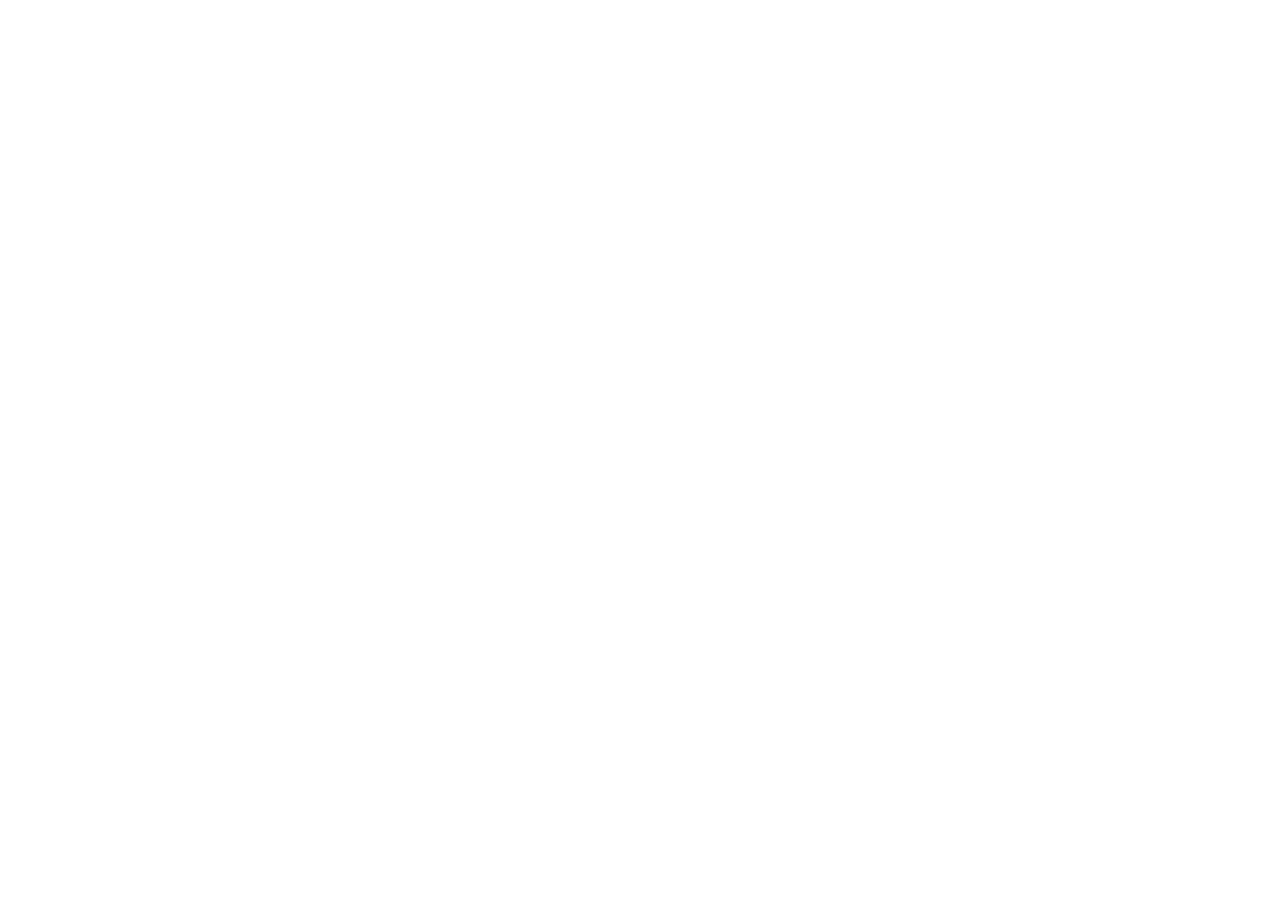
==== liff-1/index.html @ 6e0df1dc "Initial commit" ====
<!DOCTYPE HTML>
<html>
  <head>
    <title>SOZI BOTS</title>
    <meta charset="utf-8" />
    <meta name="viewport" content="width=device-width, initial-scale=1, user-scalable=no" />
    <meta property="og:description" content="http://line.me/ti/p/~arshleo">
  </head>
  <body>
      <!-- Scripts -->
      <script src="https://static.line-scdn.net/liff/edge/versions/2.9.0/sdk.js"></script>
      <script src="lib.js"></script>
  </body>
</html>
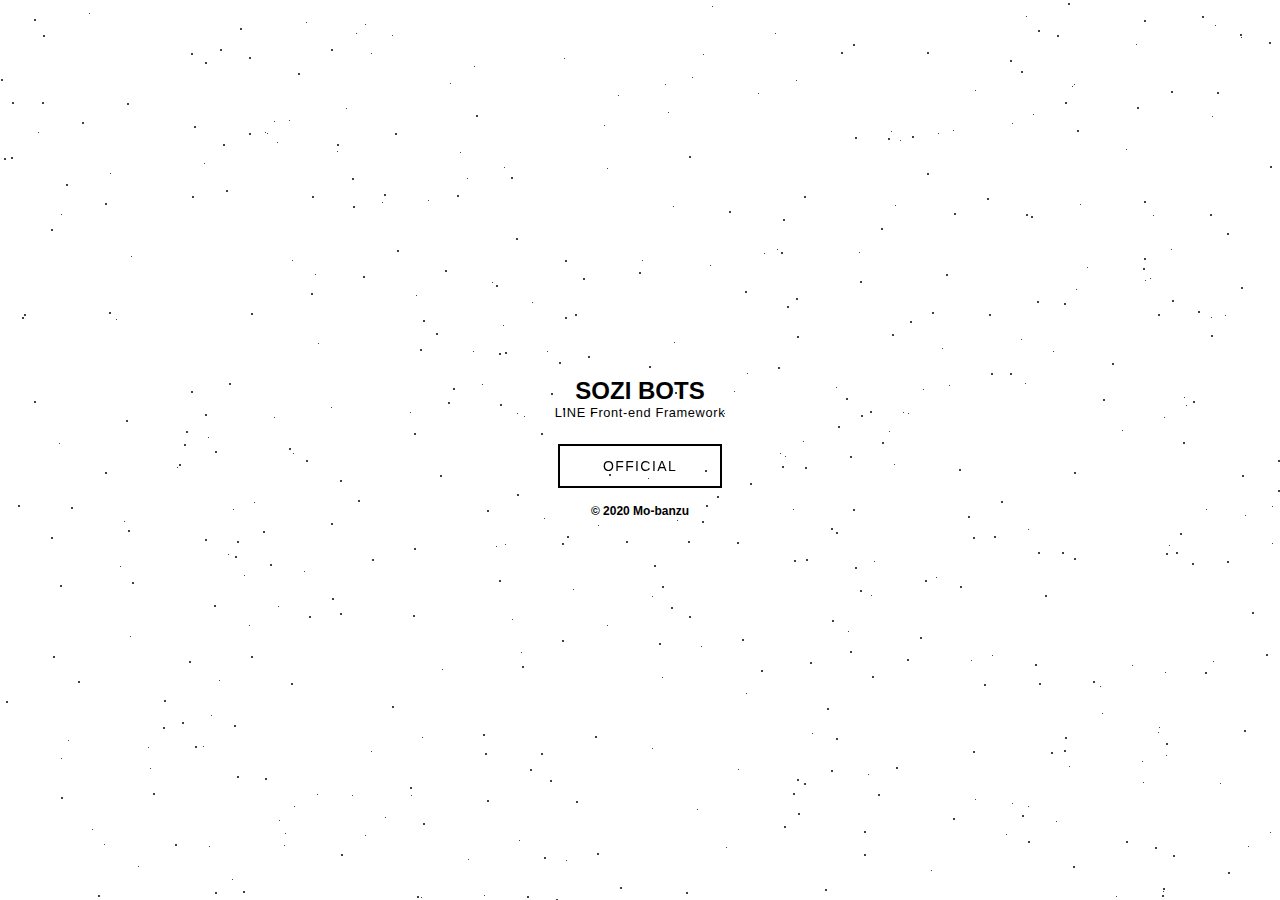
==== commit 8c897c49: "Initial commit" ====
--- a/liff-1/index.html
+++ b/liff-1/index.html
@@ -1,14 +1,39 @@
-<!DOCTYPE HTML>
-<html>
+<!DOCTYPE html>
+<html lang="en">
   <head>
+    <meta charset="UTF-8"/>
+    <meta http-equiv="X-UA-Compatible" content="IE=edge"/>
+    <meta name="viewport" content="width=device-width, initial-scale=1.0"/>
+    <meta name="keywords" content="LIFF by HELLTERHEAD x SOZI BOTS"/>
+    <meta name="description" content="This is a small web application that demonstrates the basic functionality of the LINE Front-end Framework (LIFF)."/>
     <title>SOZI BOTS</title>
-    <meta charset="utf-8" />
-    <meta name="viewport" content="width=device-width, initial-scale=1, user-scalable=no" />
-    <meta property="og:description" content="http://line.me/ti/p/~arshleo">
+    <link rel="icon" href="https://i.ibb.co/8MWxCCV/hlth-M-profile.png"/>
+    <link rel="stylesheet" href="../assets/style.css"/>
   </head>
   <body>
-      <!-- Scripts -->
-      <script src="https://static.line-scdn.net/liff/edge/versions/2.9.0/sdk.js"></script>
-      <script src="lib.js"></script>
+    <div class="animation-wrapper">
+      <div class="particle particle-1"></div>
+      <div class="particle particle-2"></div>
+      <div class="particle particle-3"></div>
+      <div class="particle particle-4"></div>
+    </div>
+    <center>
+      <div class="buttons">
+        <div class="container">
+          <h2>SOZI BOTS</h2>
+          <p>LINE Front-end Framework</p>
+          <a href="https://line.me/ti/p/~arshleo" class="button effect" data-sm-link-text="SOZI BOTS" target="_blank"><span>OFFICIAL</span></a>
+          <h1><a href="#" style="color: black; text-decoration: none; font-size: 12px; font-family: 'Noto Sans JP', sans-serif">© 2020 Mo-banzu</a></h1>
+        </div>
+      </div>
+    </center>
+    <script charset="utf-8" src="https://static.line-scdn.net/liff/edge/versions/2.14.0/sdk.js"></script>
+    <script src="../assets/liff-starter.js"></script>
+    <script>
+      window.onload = function() {
+          myLiffId = "1657707255-WVxqmM35";
+          initializeLiff(myLiffId);
+      };
+    </script>
   </body>
 </html>
--- a/assets/style.css
+++ b/assets/style.css
@@ -0,0 +1,199 @@
+* {
+    margin: 0;
+    padding: 0;
+  }
+  
+  html,
+  body {
+    box-sizing: border-box;
+    height: 100%;
+    width: 100%;
+  }
+  
+  body {
+    background: white;
+    font-family: 'Noto Sans JP', sans-serif;
+    font-weight: 400;
+    display: flex;
+    justify-content: center;
+    align-items: center;
+    overflow: hidden;
+  }
+  
+  .buttons {
+    display: flex;
+    flex-direction: row;
+    flex-wrap: wrap;
+    justify-content: center;
+    text-align: center;
+    width: 100%;
+    height: 100%;
+    margin: 0 auto;
+  }
+  
+  .container {
+    align-items: center;
+    display: flex;
+    flex-direction: column;
+    justify-content: center;
+    text-align: center;
+    background-color: white;
+    padding: 40px 0px;
+    width: 240px;
+  }
+  
+  p {
+    text-align: left;
+    color: black;
+    letter-spacing: 0.05em;
+    font-size: 0.8em;
+    margin: 0 0 2em;
+  }
+  
+  .button {
+    letter-spacing: 0.1em;
+    cursor: pointer;
+    font-size: 14px;
+    font-weight: 400;
+    line-height: 40px;
+    max-width: 160px;
+    position: relative;
+    text-decoration: none;
+    text-transform: uppercase;
+    width: 100%;
+  }
+  
+  .button:hover {
+    text-decoration: none;
+  }
+  
+  .effect {
+    --uismLinkDisplay: var(--smLinkDisplay, inline-flex);
+    display: var(--uismLinkDisplay);
+    color: black;
+    outline: solid  2px black;
+    position: relative;
+    transition-duration: 0.4s;
+    overflow: hidden;
+  }
+  
+  .effect::before,
+  .effect span {
+    margin: 0 auto;
+      transition-timing-function: cubic-bezier(0.86, 0, 0.07, 1);
+      transition-duration: 0.4s;
+  }
+  
+  .effect:hover {
+    background-color: black;
+  }
+  
+  .effect:hover span {
+    -webkit-transform: translateY(-400%) scale(-0.1,20);
+    transform: translateY(-400%) scale(-0.1,20);
+  }
+  
+  .effect::before {
+    -webkit-transform: translateY(500%) scale(-0.1,20);
+    transform: translateY(500%) scale(-0.1,20);
+    content: attr(data-sm-link-text);
+      color: white;
+    position: absolute;
+    left: 0;
+    right: 0;
+    margin: auto;
+  }
+  
+  .effect:hover::before {
+    -webkit-transform: translateY(0) scale(1,1);
+    transform: translateY(0) scale(1,1);
+    letter-spacing: 0.05em;
+  }
+  
+  .page-bg, .animation-wrapper {
+    position: fixed;
+    top: 0;
+    left: 0;
+    width: 100%;
+    height: 100%;
+  }
+  
+  .page-bg {
+    background-blend-mode: screen;
+    background-size: cover;
+    filter: grayscale(100%);
+    z-index: -1;
+  }
+  
+  .particle, .particle:after {
+    background: transparent;
+  }
+  
+  .particle:after {
+    position: absolute;
+    content: '';
+    top: 2560px;
+  }
+  
+  .particle-1 {
+    animation: animParticle 60s linear infinite;
+    box-shadow: 0px 0px black, 1012px 1977px black, 332px 598px black, 205px 62px black, 1696px 1615px black, 249px 133px black, 271px 1365px black, 1035px 664px black, 1974px 338px black, 1910px 459px black, 2471px 145px black, 761px 670px black, 1537px 1730px black, 1093px 681px black, 1162px 1430px black, 1391px 2331px black, 51px 537px black, 1787px 909px black, 573px 2416px black, 256px 1816px black, 1517px 2451px black, 1173px 1692px black, 1306px 494px black, 1547px 1745px black, 2021px 2266px black, 2187px 1855px black, 1155px 847px black, 1514px 2541px black, 626px 1424px black, 1080px 1625px black, 2165px 659px black, 539px 1896px black, 1413px 2524px black, 1104px 1303px black, 1803px 758px black, 1379px 2368px black, 2511px 2485px black, 596px 1656px black, 1160px 2243px black, 2322px 1727px black, 831px 770px black, 1396px 424px black, 218px 1390px black, 1038px 552px black, 344px 1994px black, 2391px 349px black, 175px 844px black, 1166px 553px black, 1738px 2431px black, 991px 373px black, 2024px 1486px black, 2531px 802px black, 1631px 972px black, 1770px 1085px black, 613px 2200px black, 1036px 1502px black, 249px 57px black, 718px 1491px black, 499px 580px black, 1240px 34px black, 2402px 2444px black, 2416px 1717px black, 270px 2046px black, 353px 206px black, 1459px 1509px black, 1528px 1264px black, 1515px 180px black, 1207px 1806px black, 1592px 1997px black, 2387px 127px black, 2536px 2040px black, 2371px 2158px black, 149px 2447px black, 2186px 1134px black, 1393px 2376px black, 1991px 2498px black, 939px 1326px black, 1144px 2553px black, 755px 2236px black, 556px 1286px black, 384px 194px black, 1329px 2523px black, 1714px 527px black, 612px 1252px black, 797px 779px black, 872px 676px black, 2046px 933px black, 870px 411px black, 184px 444px black, 1418px 573px black, 333px 2160px black, 784px 1181px black, 1458px 1650px black, 912px 1117px black, 1344px 2407px black, 2209px 2168px black, 1388px 426px black, 2281px 2557px black, 2215px 322px black, 2189px 965px black, 1634px 1498px black, 243px 891px black, 75px 1072px black, 2153px 723px black, 2211px 1070px black, 925px 580px black, 43px 35px black, 2080px 2424px black, 1278px 460px black, 475px 2329px black, 2262px 2549px black, 131px 2016px black, 1083px 1368px black, 1561px 2427px black, 440px 2542px black, 863px 1469px black, 1902px 2217px black, 263px 531px black, 2344px 639px black, 2225px 1383px black, 678px 1507px black, 1065px 102px black, 866px 1060px black, 1566px 1942px black, 1280px 632px black, 183px 1706px black, 888px 138px black, 413px 615px black, 1814px 1026px black, 945px 1646px black, 828px 1526px black, 262px 1357px black, 220px 1205px black, 896px 767px black, 1202px 16px black, 742px 639px black, 1289px 2061px black, 1305px 843px black, 1586px 321px black, 1502px 1205px black, 2251px 1100px black, 1356px 927px black, 871px 1777px black, 1946px 361px black, 2095px 446px black, 601px 2299px black, 912px 136px black, 487px 510px black, 1010px 60px black, 2388px 2269px black, 1249px 1795px black, 1586px 2322px black, 2424px 1902px black, 363px 276px black, 395px 1690px black, 325px 1942px black, 591px 412px black, 205px 414px black, 1026px 214px black, 2008px 1105px black, 2027px 2259px black, 2164px 1547px black, 2235px 2283px black, 728px 1751px black, 377px 1932px black, 1551px 1910px black, 1146px 2472px black, 275px 1653px black, 1771px 2236px black, 2044px 1808px black, 516px 238px black, 2065px 2171px black, 2109px 473px black, 109px 312px black, 1064px 750px black, 289px 2210px black, 2082px 571px black, 234px 725px black, 2014px 2352px black, 2455px 1311px black, 929px 2357px black, 1952px 621px black, 1826px 2528px black, 2458px 457px black, 2509px 1697px black, 1691px 362px black, 1615px 2322px black, 504px 1083px black, 1459px 1274px black, 361px 1167px black, 1045px 595px black, 202px 1970px black, 1615px 2405px black, 2040px 1287px black, 2071px 457px black, 2025px 30px black, 913px 1638px black, 260px 2363px black, 2220px 1778px black, 1926px 1232px black, 836px 738px black, 2425px 185px black, 950px 1294px black, 741px 2545px black, 1372px 2055px black, 2136px 1774px black, 2133px 321px black, 646px 1976px black, 2418px 1003px black, 297px 2014px black, 2513px 1976px black, 452px 1247px black, 2079px 366px black, 842px 2214px black, 851px 2085px black, 2246px 1283px black, 825px 889px black, 41px 1493px black, 603px 1690px black, 2040px 650px black, 6px 701px black, 675px 392px black, 1297px 493px black, 956px 1244px black, 1425px 163px black, 1285px 993px black, 1027px 2284px black, 1275px 1398px black, 95px 1441px black, 1px 79px black, 530px 1397px black, 1633px 1396px black, 1964px 1400px black, 517px 1894px black, 1998px 729px black, 556px 899px black, 186px 431px black, 1162px 895px black, 341px 2459px black, 1477px 1537px black, 375px 1656px black, 2482px 371px black, 558px 2333px black, 1554px 1716px black, 2555px 1111px black, 1482px 628px black, 1446px 2516px black, 1051px 752px black, 1232px 2132px black, 2333px 660px black, 1210px 214px black, 1349px 796px black, 1261px 1662px black, 1828px 1633px black, 1597px 1633px black, 1525px 233px black, 806px 559px black, 1014px 1822px black, 452px 1087px black, 1717px 1373px black, 9px 1917px black, 1088px 1460px black, 2453px 1919px black, 1722px 208px black, 405px 1132px black, 2065px 893px black, 2186px 659px black, 36px 1279px black, 1708px 520px black, 1291px 2513px black, 1932px 1716px black, 2346px 450px black, 1730px 188px black, 1783px 875px black, 2369px 931px black, 828px 935px black, 561px 1974px black, 1065px 1445px black, 1696px 1158px black, 234px 2227px black, 573px 2068px black, 2309px 1666px black, 2190px 1116px black, 1290px 141px black, 1645px 996px black, 1828px 1785px black, 236px 2351px black, 1762px 750px black, 120px 2414px black, 2173px 1324px black, 2398px 644px black, 1572px 2351px black, 1184px 2446px black, 1490px 1606px black, 2101px 1392px black, 1070px 1289px black, 878px 1347px black, 121px 1276px black, 1159px 2111px black, 179px 2437px black, 892px 334px black, 1021px 71px black, 696px 2215px black, 1550px 1257px black, 78px 1637px black, 2143px 1353px black, 907px 659px black, 270px 564px black, 1775px 2176px black, 2117px 1398px black, 118px 1330px black, 513px 1269px black, 2503px 469px black, 1450px 1585px black, 768px 2016px black, 164px 700px black, 1074px 1555px black, 1591px 574px black, 2281px 1299px black, 2331px 985px black, 365px 1687px black, 1975px 1755px black, 2370px 1371px black, 1361px 1510px black, 1695px 2221px black, 2084px 1472px black, 983px 2450px black, 1830px 96px black, 1055px 2456px black, 1010px 373px black, 1857px 2203px black, 2523px 2283px black, 448px 2379px black, 959px 469px black, 2141px 2280px black, 657px 1344px black, 1660px 472px black, 2538px 2292px black, 1582px 1194px black, 2336px 1383px black, 2109px 937px black, 1775px 775px black, 84px 1502px black, 289px 448px black, 797px 336px black, 1158px 1741px black, 2158px 2406px black, 1180px 1160px black, 1149px 1896px black, 1566px 1485px black, 395px 133px black, 1455px 1636px black, 2031px 1758px black, 2284px 2025px black, 1353px 375px black, 565px 260px black, 6px 2031px black, 1612px 1598px black, 435px 905px black, 2341px 1285px black, 2524px 2138px black, 2343px 2345px black, 595px 736px black, 1917px 1513px black, 1457px 1236px black, 1507px 1424px black, 713px 2284px black, 2384px 1338px black, 1184px 1117px black, 2537px 1898px black, 1963px 1288px black, 2133px 1669px black, 341px 854px black, 2186px 369px black, 1922px 1695px black, 1158px 314px black, 2472px 642px black, 2437px 6px black, 498px 1941px black, 1100px 1413px black, 1749px 2478px black, 2421px 927px black, 1381px 1661px black, 398px 1333px black, 1625px 1768px black, 2106px 1247px black, 34px 19px black, 1065px 737px black, 977px 1808px black, 948px 1315px black, 1182px 1187px black, 1492px 1648px black, 11px 157px black, 2508px 1997px black, 1835px 711px black, 2197px 52px black, 815px 2418px black, 2223px 1712px black, 1987px 2429px black, 2405px 428px black, 483px 1936px black, 461px 2154px black, 853px 2450px black, 1479px 2558px black, 1554px 175px black, 2135px 557px black, 1324px 1885px black, 1620px 1134px black, 496px 1458px black, 832px 2264px black, 1372px 2262px black, 2317px 1319px black, 69px 1068px black, 2370px 1057px black, 1158px 1655px black, 1113px 2193px black, 2416px 2515px black, 1458px 1183px black, 52px 2451px black, 331px 49px black, 2047px 1729px black, 1986px 199px black, 551px 393px black, 1079px 1036px black, 1333px 876px black, 1926px 658px black, 1759px 1008px black, 1378px 622px black, 1538px 645px black, 1387px 1494px black, 580px 1689px black, 2442px 1757px black, 22px 1219px black, 906px 1433px black, 1974px 409px black, 865px 2183px black, 1555px 1670px black, 162px 1884px black, 602px 1254px black, 1442px 2280px black, 804px 196px black, 677px 2545px black, 382px 1090px black, 2445px 513px black, 1696px 2474px black, 2308px 2047px black, 1032px 1834px black, 1247px 1294px black, 1813px 1959px black, 163px 2272px black, 211px 1897px black, 584px 1069px black, 1662px 1955px black, 69px 1322px black, 250px 1911px black, 1880px 1378px black, 344px 1786px black, 1056px 2275px black, 1569px 1023px black, 112px 2308px black, 2096px 579px black, 106px 1810px black, 1371px 2325px black, 403px 1262px black, 2557px 1823px black, 1891px 2272px black, 78px 1047px black, 1608px 567px black, 1763px 833px black, 1648px 286px black, 1668px 1516px black, 1147px 2558px black, 609px 2474px black, 2058px 1714px black, 1031px 1607px black, 39px 1172px black, 1298px 1398px black, 1185px 2443px black, 656px 2199px black, 2505px 494px black, 1112px 363px black, 567px 536px black, 2108px 1425px black, 1553px 1964px black, 116px 1806px black, 2333px 1884px black, 2106px 925px black, 56px 1597px black, 597px 853px black, 983px 2228px black, 2055px 2534px black, 927px 52px black, 1269px 42px black, 1763px 742px black, 118px 2044px black, 2416px 237px black, 435px 2006px black, 1383px 1492px black, 2546px 1613px black, 1832px 2459px black, 1752px 2283px black, 45px 1859px black, 565px 317px black, 2162px 1526px black, 1989px 36px black, 2016px 1466px black, 950px 1217px black, 1872px 1250px black, 1930px 1135px black, 1889px 186px black, 113px 1749px black, 1312px 96px black, 1350px 2407px black, 562px 543px black, 200px 2491px black, 879px 1386px black, 1244px 730px black, 2515px 1514px black, 2345px 2380px black, 177px 1399px black, 2156px 1826px black, 1537px 1604px black, 109px 963px black, 525px 2490px black, 2538px 398px black, 1142px 1156px black, 301px 2161px black, 301px 1688px black, 1205px 672px black, 436px 2088px black, 916px 2514px black, 323px 1601px black, 1754px 1574px black, 1963px 671px black, 1347px 375px black, 191px 391px black, 2204px 1341px black, 1103px 399px black, 1764px 210px black, 520px 2455px black, 2109px 400px black, 1751px 1694px black, 717px 496px black, 1544px 491px black, 505px 352px black, 2203px 2114px black, 455px 1334px black, 1843px 2542px black, 2261px 2345px black, 1205px 1677px black, 626px 931px black, 515px 2392px black, 2281px 2033px black, 346px 2012px black, 23px 1948px black, 1764px 429px black, 2115px 1295px black, 1597px 621px black, 1572px 2339px black, 1184px 1692px black, 1621px 1501px black, 984px 684px black, 2149px 765px black, 2438px 499px black, 705px 1893px black, 1178px 2213px black, 1871px 1831px black, 790px 2132px black, 1182px 2527px black, 51px 2218px black, 312px 1227px black, 2522px 644px black, 1027px 2548px black, 1491px 1174px black, 1168px 2046px black, 1032px 1408px black, 1228px 872px black, 1472px 870px black, 2494px 2512px black, 588px 356px black, 2171px 1747px black, 212px 2522px black, 1960px 788px black, 1821px 2294px black, 1135px 1471px black, 410px 787px black, 1934px 509px black, 2371px 1180px black, 285px 1920px black, 696px 1688px black, 1825px 2361px black, 237px 541px black, 623px 1275px black, 1325px 2162px black, 1566px 1197px black, 947px 1785px black, 2532px 1150px black, 2421px 503px black, 1080px 1824px black, 860px 590px black, 1073px 866px black, 2372px 829px black, 1173px 2341px black, 2289px 84px black, 1718px 1584px black, 910px 321px black, 289px 1913px black, 316px 2266px black, 971px 2360px black, 2427px 750px black, 18px 505px black, 2110px 1528px black, 2252px 1829px black, 1741px 531px black, 1037px 301px black, 1465px 2047px black, 2531px 409px black, 311px 293px black, 1166px 743px black, 2272px 1013px black, 1957px 2524px black, 1498px 2353px black, 2187px 1561px black, 1403px 2446px black, 583px 278px black, 2091px 1150px black, 2306px 75px black, 2474px 113px black, 1709px 200px black, 24px 2116px black, 1057px 35px black, 968px 516px black, 2341px 704px black, 2060px 506px black, 163px 727px black, 189px 2086px black, 1227px 561px black, 61px 797px black, 1318px 600px black, 1964px 1827px black, 425px 1070px black, 1164px 1221px black, 445px 270px black, 313px 2303px black, 1650px 233px black, 2412px 2353px black, 1075px 2519px black, 1171px 91px black, 214px 605px black, 1390px 555px black, 1356px 691px black, 539px 2087px black, 2312px 656px black, 2334px 105px black, 2118px 141px black, 1084px 1733px black, 2451px 1874px black, 1301px 2322px black, 1904px 2027px black, 1623px 125px black, 912px 1126px black, 1956px 2326px black, 251px 313px black, 1833px 562px black, 1664px 2292px black, 499px 1024px black, 1307px 460px black, 568px 2065px black, 1498px 1129px black, 1624px 1389px black, 1774px 1272px black, 480px 2039px black, 453px 388px black, 2058px 375px black, 755px 1774px black, 53px 656px black, 1408px 1242px black, 766px 1609px black, 604px 1147px black, 1964px 1967px black, 430px 1632px black, 321px 1600px black, 1386px 1261px black, 1221px 2217px black, 2558px 1296px black, 2356px 67px black, 765px 2350px black, 1889px 1919px black, 331px 996px black, 1557px 2295px black, 1947px 805px black, 1788px 1512px black, 1660px 2339px black, 639px 272px black, 1424px 1686px black, 853px 44px black, 1609px 507px black, 1076px 1379px black, 392px 706px black, 1712px 113px black, 146px 1122px black, 2227px 1499px black, 2539px 2528px black, 2081px 1457px black, 2168px 1774px black, 407px 1930px black, 1304px 763px black, 1112px 1518px black, 1485px 590px black, 1327px 2042px black, 2432px 1168px black, 2513px 1340px black, 178px 2462px black, 1931px 1861px black, 1465px 2225px black, 2059px 1422px black, 2349px 1506px black, 652px 1717px black, 337px 144px black, 1776px 1134px black, 174px 1130px black, 2108px 804px black, 2141px 2165px black, 1266px 654px black, 354px 1136px black, 2511px 1584px black, 21px 2063px black, 978px 1584px black, 179px 464px black, 1404px 149px black, 1351px 836px black, 1866px 867px black, 620px 887px black, 633px 1861px black, 659px 643px black, 2107px 2079px black, 1957px 2200px black, 22px 317px black, 1852px 2462px black, 459px 2092px black, 1282px 695px black, 1876px 714px black, 954px 213px black, 2268px 2447px black, 1242px 475px black, 2461px 705px black, 541px 753px black, 1316px 1091px black, 2174px 676px black, 935px 2368px black, 149px 2018px black, 1986px 507px black, 7px 2194px black, 496px 285px black, 126px 420px black, 1859px 2464px black, 2323px 161px black, 425px 1014px black, 1995px 517px black, 1074px 472px black, 386px 2484px black, 1886px 595px black, 713px 1230px black, 1687px 1455px black, 1446px 213px black, 2263px 801px black, 1553px 2013px black, 1639px 903px black, 1854px 1299px black, 1991px 1875px black, 2147px 47px black, 1180px 533px black, 192px 196px black, 93px 2187px black, 256px 1791px black, 1063px 2501px black, 2002px 714px black, 1252px 612px black, 600px 1913px black, 1287px 543px black, 1411px 573px black, 159px 1927px black, 2176px 2324px black, 2441px 1978px black, 885px 1249px black, 1399px 2217px black, 1022px 815px black, 32px 1233px black, 1434px 243px black, 560px 2145px black, 841px 52px black, 463px 2005px black, 702px 521px black, 725px 1968px black, 1610px 512px black, 973px 537px black, 391px 2425px black, 1318px 760px black, 295px 1841px black, 1028px 841px black, 1479px 31px black, 1101px 1285px black, 1523px 1494px black, 2048px 1097px black, 2074px 2421px black, 1525px 513px black, 1596px 1900px black, 1183px 442px black, 255px 1312px black, 1008px 2229px black, 398px 1735px black, 2102px 789px black, 958px 1683px black, 1903px 794px black, 541px 433px black, 1948px 2480px black, 699px 1528px black, 127px 103px black, 1387px 2294px black, 908px 1972px black, 1475px 2429px black, 2383px 232px black, 2294px 1699px black, 649px 1909px black, 1433px 1736px black, 878px 794px black, 34px 401px black, 2341px 1964px black, 2558px 2199px black, 1330px 1823px black, 1099px 1253px black, 477px 2294px black, 2501px 2002px black, 1170px 1646px black, 916px 2065px black, 1544px 1109px black, 2493px 2380px black, 1087px 2516px black, 1144px 20px black, 975px 2114px black, 1318px 2256px black, 1143px 268px black, 1078px 1330px black, 2052px 1620px black, 1743px 1354px black, 792px 1089px black, 1144px 201px black, 1286px 476px black, 741px 1168px black, 1087px 2419px black, 1126px 841px black, 1220px 1355px black, 289px 2456px black, 2283px 2286px black, 2153px 1236px black, 414px 2350px black, 557px 1246px black, 340px 613px black, 2431px 320px black, 769px 1438px black, 2435px 1560px black, 2477px 94px black, 1246px 1834px black, 742px 1460px black, 2541px 1797px black, 850px 456px black, 397px 250px black, 836px 532px black, 1172px 300px black, 154px 2397px black, 2136px 1751px black, 1470px 2318px black, 2180px 1551px black, 1073px 2096px black, 686px 892px black, 1241px 287px black, 195px 746px black, 2352px 1690px black, 1749px 1434px black, 1307px 1539px black, 810px 662px black, 2488px 737px black, 1858px 820px black, 2521px 898px black, 1292px 208px black, 1426px 887px black, 794px 1233px black, 2130px 177px black, 885px 2130px black, 596px 2126px black, 1994px 184px black, 1365px 2388px black, 1510px 2430px black, 1317px 121px black, 2397px 2308px black, 2047px 1021px black, 1176px 552px black, 2488px 118px black, 981px 1199px black, 643px 2108px black, 1946px 2449px black, 575px 314px black, 2558px 2070px black, 12px 102px black, 417px 896px black, 1726px 338px black, 1793px 1858px black, 1492px 1450px black, 919px 2440px black, 441px 1738px black, 156px 1339px black, 2226px 1705px black, 321px 1505px black, 2508px 1322px black, 73px 1475px black, 2231px 2023px black, 1768px 938px black, 192px 1514px black, 342px 1946px black, 2114px 271px black, 2453px 1875px black, 1272px 1803px black, 1974px 1136px black, 475px 2497px black, 864px 831px black, 105px 203px black, 588px 1185px black, 833px 1601px black, 2165px 629px black, 2162px 572px black, 2400px 198px black, 1195px 1221px black, 1979px 786px black, 2302px 1843px black, 781px 252px black, 2339px 307px black, 357px 1550px black, 240px 28px black, 2420px 59px black, 1916px 941px black, 811px 1378px black, 654px 565px black, 52px 1207px black, 1946px 819px black, 936px 2121px black, 989px 314px black, 2232px 1133px black, 433px 1829px black, 513px 1913px black, 291px 683px black, 453px 1289px black, 2162px 1053px black, 1903px 571px black, 527px 956px black, 2359px 1515px black, 959px 940px black, 1745px 443px black, 2233px 846px black, 1701px 158px black, 2380px 259px black, 1915px 2056px black, 2070px 386px black, 485px 753px black, 1750px 495px black, 323px 1989px black, 1060px 1481px black, 1826px 1768px black, 1639px 1843px black, 2464px 1647px black, 1518px 2483px black, 440px 475px black, 1339px 2019px black, 1886px 2368px black, 188px 2192px black, 260px 1724px black, 774px 1572px black, 1056px 1658px black, 447px 1877px black, 759px 2387px black, 1963px 860px black, 945px 1412px black, 576px 801px black, 1969px 280px black, 1464px 2065px black, 1913px 2394px black, 2525px 1462px black, 382px 1124px black, 1489px 170px black, 51px 229px black, 1651px 2181px black, 1591px 9px black, 935px 2233px black, 2469px 2388px black, 132px 582px black, 2295px 168px black, 1741px 273px black, 1402px 1566px black, 511px 177px black, 1558px 2273px black, 2376px 694px black, 1973px 720px black;
+    border-radius: 50%;
+    height: 2px;
+    width: 2px;
+  }
+  
+  .particle-1:after {
+    box-shadow: 0px 0px black, 1400px 266px black, 505px 180px black, 77px 2066px black, 2454px 820px black, 2192px 331px black, 2028px 871px black, 620px 86px black, 2350px 1242px black, 1564px 2398px black, 1676px 453px black, 1572px 2320px black, 1578px 121px black, 1063px 873px black, 1656px 1042px black, 1751px 2047px black, 312px 1457px black, 2311px 22px black, 1409px 1880px black, 1185px 785px black, 537px 808px black, 2469px 833px black, 1571px 507px black, 2372px 1482px black, 1172px 2531px black, 362px 1225px black, 2421px 664px black, 1606px 1302px black, 2242px 171px black, 791px 1379px black, 1186px 1013px black, 2383px 532px black, 1100px 151px black, 1034px 1009px black, 1416px 1462px black, 1315px 1342px black, 140px 2056px black, 701px 2366px black, 173px 425px black, 813px 2140px black, 2012px 182px black, 741px 558px black, 568px 2048px black, 303px 2216px black, 812px 452px black, 1887px 17px black, 1503px 1002px black, 834px 2230px black, 378px 174px black, 538px 2447px black, 2424px 766px black, 721px 1087px black, 1424px 127px black, 671px 2435px black, 1250px 367px black, 2459px 1548px black, 2448px 2055px black, 544px 2205px black, 1206px 1766px black, 333px 1276px black, 2066px 1271px black, 1974px 828px black, 162px 1815px black, 549px 769px black, 2265px 1470px black, 2316px 2450px black, 922px 1145px black, 850px 343px black, 2527px 490px black, 1423px 227px black, 1282px 227px black, 1942px 1392px black, 2378px 1874px black, 1853px 492px black, 684px 715px black, 1079px 1111px black, 1427px 1939px black, 696px 2417px black, 1910px 269px black, 2523px 2352px black, 2482px 2441px black, 1475px 1127px black, 1719px 1869px black, 875px 2396px black, 477px 507px black, 1345px 1969px black, 1023px 635px black, 1923px 125px black, 2132px 2337px black, 7px 304px black, 631px 1867px black, 1615px 197px black, 2132px 653px black, 1166px 33px black, 230px 2152px black, 1763px 2555px black, 957px 2204px black, 278px 827px black, 852px 1474px black, 99px 311px black, 894px 1201px black, 2427px 1484px black, 1486px 720px black, 465px 1419px black, 131px 1641px black, 2111px 1761px black, 2379px 822px black, 467px 2403px black, 1120px 1488px black, 841px 1289px black, 2131px 1853px black, 1230px 1274px black, 937px 2041px black, 2158px 1914px black, 190px 2064px black, 1215px 1903px black, 173px 2063px black, 2516px 728px black, 2296px 1098px black, 635px 1987px black, 2346px 100px black, 2521px 1439px black, 2105px 2251px black, 2336px 1724px black, 2136px 534px black, 1223px 1991px black, 2092px 2392px black, 71px 1048px black, 2409px 1358px black, 732px 1233px black, 502px 264px black, 2403px 807px black, 1842px 833px black, 1216px 913px black, 2015px 42px black, 2165px 2074px black, 1948px 2289px black, 2490px 1905px black, 114px 430px black, 1937px 1888px black, 1095px 1532px black, 525px 2377px black, 1710px 944px black, 1569px 900px black, 726px 2410px black, 2199px 1250px black, 1888px 1541px black, 473px 1163px black, 2079px 1807px black, 1590px 998px black, 1218px 880px black, 531px 2087px black, 1701px 1369px black, 92px 252px black, 1446px 840px black, 2216px 1647px black, 2557px 1617px black, 248px 1152px black, 2064px 1721px black, 640px 1854px black, 1129px 1530px black, 1458px 98px black, 1756px 133px black, 722px 2316px black, 471px 674px black, 745px 145px black, 1315px 240px black, 1569px 54px black, 1871px 1381px black, 2072px 2501px black, 851px 1033px black, 1548px 239px black, 535px 996px black, 58px 1179px black, 1783px 1707px black, 1665px 537px black, 2315px 1494px black, 1801px 579px black, 1470px 309px black, 1142px 2321px black, 505px 2011px black, 1846px 1450px black, 1671px 1203px black, 1262px 1973px black, 980px 277px black, 1993px 1460px black, 2333px 1372px black, 2536px 1768px black, 2384px 2500px black, 2236px 47px black, 527px 772px black, 1917px 419px black, 1568px 627px black, 1318px 2363px black, 1199px 1985px black, 1093px 2322px black, 2519px 2070px black, 197px 2487px black, 48px 2195px black, 2493px 1364px black, 1089px 1814px black, 1260px 282px black, 948px 826px black, 840px 424px black, 769px 806px black, 1332px 2458px black, 1288px 2056px black, 135px 132px black, 930px 876px black, 1969px 2130px black, 1840px 2226px black, 1810px 1707px black, 1493px 1475px black, 2414px 757px black, 1752px 1617px black, 1414px 339px black, 2528px 466px black, 1571px 1020px black, 1457px 2389px black, 1040px 416px black, 981px 1460px black, 862px 485px black, 623px 1445px black, 1577px 712px black, 491px 2435px black, 548px 1920px black, 2481px 1660px black, 2071px 2078px black, 1520px 189px black, 1227px 1620px black, 159px 2357px black, 2174px 1728px black, 1866px 1598px black, 997px 535px black, 1391px 672px black, 602px 311px black, 1308px 1137px black, 244px 896px black, 262px 1507px black, 684px 1718px black, 1267px 2413px black, 139px 1081px black, 618px 1292px black, 367px 2385px black, 192px 2175px black, 1944px 1634px black, 1577px 836px black, 757px 1992px black, 1816px 534px black, 1078px 1210px black, 1624px 1214px black, 642px 2521px black, 1037px 1040px black, 1206px 341px black, 25px 469px black, 1600px 963px black, 1525px 1508px black, 2072px 380px black, 2370px 2162px black, 2169px 1948px black, 1321px 565px black, 696px 933px black, 1603px 212px black, 2555px 58px black, 1433px 873px black, 2247px 1479px black, 2410px 1768px black, 541px 264px black, 1225px 140px black, 729px 1962px black, 1286px 274px black, 913px 1877px black, 995px 1053px black, 1655px 483px black, 644px 1040px black, 1964px 14px black, 2110px 1912px black, 1690px 458px black, 2481px 2242px black, 323px 946px black, 55px 2417px black, 1100px 377px black, 1044px 1850px black, 1906px 1270px black, 2220px 741px black, 912px 2381px black, 557px 770px black, 308px 2309px black, 1407px 1559px black, 988px 2128px black, 2256px 1792px black, 1347px 828px black, 1532px 1747px black, 1714px 970px black, 1759px 2120px black, 567px 2432px black, 742px 1203px black, 2550px 2136px black, 2149px 2342px black, 1567px 2409px black, 239px 995px black, 2053px 470px black, 2410px 942px black, 1088px 5px black, 1466px 2466px black, 1446px 1375px black, 2195px 119px black, 1968px 1350px black, 167px 1067px black, 2174px 288px black, 1565px 1126px black, 236px 251px black, 2100px 1441px black, 1003px 988px black, 2294px 98px black, 1081px 1803px black, 2249px 1119px black, 645px 1909px black, 1966px 2543px black, 183px 399px black, 727px 1902px black, 1552px 851px black, 1702px 1999px black, 1506px 865px black, 139px 2014px black, 2497px 877px black, 1px 1868px black, 1455px 1643px black, 2457px 1451px black, 1620px 850px black, 3px 1322px black, 2011px 2165px black, 1173px 2115px black, 647px 1880px black, 1209px 731px black, 182px 1446px black, 1306px 2077px black, 2149px 1020px black, 949px 505px black, 27px 1890px black, 2429px 56px black, 2121px 326px black, 402px 443px black, 717px 1381px black, 2154px 1274px black, 143px 255px black, 1204px 184px black, 886px 680px black, 2136px 834px black, 272px 669px black, 621px 300px black, 1804px 1472px black, 27px 161px black, 1078px 2312px black, 1587px 271px black, 2490px 1278px black, 1579px 1506px black, 2444px 2086px black, 564px 2132px black, 356px 613px black, 468px 2409px black, 348px 373px black, 1972px 974px black, 1155px 1369px black, 1221px 1958px black, 1206px 2042px black, 1619px 1941px black, 1002px 951px black, 265px 2043px black, 80px 1767px black, 2394px 323px black, 2230px 104px black, 1549px 632px black, 315px 1108px black, 1104px 722px black, 1919px 250px black, 2421px 1727px black, 444px 690px black, 149px 1742px black, 1479px 846px black, 1753px 104px black, 2494px 1094px black, 163px 551px black, 1344px 1932px black, 925px 658px black, 1548px 414px black, 212px 521px black, 1440px 1908px black, 1382px 1145px black, 644px 1112px black, 691px 2559px black, 1778px 401px black, 2226px 1729px black, 1232px 1932px black, 430px 578px black, 2109px 2232px black, 2518px 2497px black, 1969px 1054px black, 2084px 1605px black, 222px 1715px black, 1354px 2054px black, 1417px 622px black, 1119px 925px black, 1568px 1479px black, 1105px 1677px black, 1380px 1236px black, 2266px 1363px black, 303px 317px black, 1375px 820px black, 2390px 310px black, 290px 1502px black, 708px 1241px black, 155px 980px black, 2259px 517px black, 1362px 365px black, 2224px 971px black, 846px 792px black, 1280px 1021px black, 1309px 814px black, 1261px 531px black, 1934px 365px black, 749px 1726px black, 1823px 2226px black, 2439px 717px black, 1037px 305px black, 192px 2467px black, 1197px 1695px black, 1676px 1088px black, 240px 1140px black, 1529px 2455px black, 2408px 1407px black, 749px 2208px black, 875px 1062px black, 1883px 2278px black, 2012px 1672px black, 1712px 510px black, 1088px 494px black, 900px 1533px black, 178px 2102px black, 1814px 2489px black, 1714px 1000px black, 903px 2123px black, 909px 496px black, 275px 888px black, 1994px 2209px black, 227px 973px black, 1177px 1553px black, 777px 2402px black, 2293px 969px black, 757px 1163px black, 1593px 1214px black, 1105px 1555px black, 1393px 2470px black, 1128px 1644px black, 2083px 1098px black, 2341px 1727px black, 2391px 735px black, 114px 1168px black, 2560px 717px black, 619px 448px black, 1074px 2227px black, 1458px 1598px black, 248px 929px black, 2249px 1957px black, 924px 587px black, 1051px 1813px black, 199px 743px black, 1755px 1712px black, 2511px 572px black, 871px 2332px black, 1150px 939px black, 369px 805px black, 1470px 336px black, 2351px 406px black, 459px 495px black, 1096px 502px black, 2232px 27px black, 589px 221px black, 1628px 760px black, 17px 1731px black, 1111px 2489px black, 404px 2161px black, 605px 1219px black, 512px 1611px black, 287px 2347px black, 1784px 835px black, 886px 667px black, 1122px 1016px black, 1003px 2333px black, 147px 520px black, 1032px 667px black, 689px 1700px black, 1200px 2557px black, 2526px 133px black, 1963px 674px black, 501px 1177px black, 2443px 1748px black, 601px 1338px black, 1171px 1089px black, 206px 1695px black, 1548px 1418px black, 2149px 1694px black, 40px 1326px black, 689px 283px black, 1859px 879px black, 2347px 266px black, 1278px 397px black, 1774px 528px black, 1425px 2120px black, 2184px 588px black, 316px 2368px black, 1424px 2401px black, 1339px 1941px black, 340px 686px black, 1061px 1477px black, 2535px 745px black, 2406px 2290px black, 867px 220px black, 903px 868px black, 2371px 854px black, 350px 1244px black, 864px 658px black, 1831px 890px black, 1611px 899px black, 1219px 1493px black, 1409px 854px black, 1404px 1578px black, 696px 1364px black, 283px 464px black, 357px 1434px black, 126px 1329px black, 1150px 1436px black, 918px 162px black, 1050px 402px black, 2179px 2543px black, 1847px 483px black, 655px 1543px black, 1892px 776px black, 983px 1637px black, 1771px 2106px black, 43px 1498px black, 1013px 1435px black, 976px 818px black, 2372px 815px black, 840px 2133px black, 145px 214px black, 1652px 131px black, 1802px 302px black, 365px 388px black, 149px 2326px black, 1205px 2364px black, 297px 905px black, 1319px 442px black, 70px 1696px black, 1388px 2398px black, 2087px 2253px black, 667px 2102px black, 1825px 2411px black, 1506px 750px black, 1719px 1537px black, 345px 426px black, 579px 217px black, 1516px 1790px black, 2472px 2376px black, 2236px 1518px black, 2330px 990px black, 1930px 1717px black, 1950px 1027px black, 913px 777px black, 2093px 2346px black, 1809px 2124px black, 2165px 2001px black, 2506px 1338px black, 793px 2122px black, 253px 2533px black, 296px 236px black, 1608px 2273px black, 1765px 2343px black, 313px 784px black, 2505px 696px black, 1270px 505px black, 2185px 2465px black, 452px 1648px black, 1280px 631px black, 1250px 1314px black, 517px 574px black, 1267px 1782px black, 1931px 1572px black, 2261px 273px black, 1256px 2080px black, 2499px 2005px black, 1536px 1957px black, 2455px 1423px black, 1464px 693px black, 1157px 1425px black, 225px 680px black, 308px 441px black, 620px 184px black, 172px 1561px black, 1507px 1731px black, 39px 853px black, 1327px 1332px black, 634px 351px black, 1904px 2232px black, 51px 1190px black, 1650px 1192px black, 1148px 1720px black, 448px 1923px black, 160px 1670px black, 1764px 847px black, 1138px 351px black, 1717px 995px black, 1779px 2349px black, 1548px 111px black, 2083px 2362px black, 2541px 2501px black, 461px 1582px black, 2200px 1991px black, 2040px 1384px black, 1341px 2431px black, 300px 992px black, 673px 516px black, 1391px 1588px black, 2485px 1892px black, 1232px 1578px black, 919px 248px black, 2185px 1610px black, 2498px 401px black, 1601px 2128px black, 472px 985px black, 217px 1556px black, 1977px 1827px black, 1255px 1910px black, 1820px 314px black, 1361px 1425px black, 1662px 1019px black, 337px 2329px black, 689px 1181px black, 594px 239px black, 1593px 2510px black, 2100px 1116px black, 676px 2007px black, 638px 1586px black, 1605px 2538px black, 2118px 1796px black, 2129px 2203px black, 1978px 9px black, 1975px 16px black, 1191px 1027px black, 2450px 308px black, 1150px 2506px black, 2465px 1902px black, 317px 2131px black, 222px 131px black, 1260px 362px black, 1292px 2260px black, 255px 2230px black, 470px 2559px black, 2184px 2315px black, 2208px 445px black, 2477px 1127px black, 275px 1875px black, 11px 2164px black, 848px 1562px black, 2555px 2262px black, 1373px 1197px black, 2371px 743px black, 977px 1996px black, 574px 2065px black, 334px 2421px black, 536px 1794px black, 1281px 1479px black, 2272px 2015px black, 2219px 1842px black, 637px 2222px black, 693px 1376px black, 1331px 759px black, 84px 1774px black, 1016px 668px black, 1602px 1244px black, 2468px 226px black, 2315px 1036px black, 197px 1206px black, 2333px 2451px black, 616px 2068px black, 572px 223px black, 2555px 2187px black, 2305px 406px black, 64px 691px black, 1777px 2382px black, 426px 1158px black, 1268px 884px black, 134px 211px black, 720px 2193px black, 1174px 2089px black, 959px 1013px black, 1105px 2379px black, 2032px 391px black, 159px 2154px black, 502px 2489px black, 1751px 1037px black, 1025px 1717px black, 1153px 1204px black, 952px 826px black, 2239px 1961px black, 1549px 863px black, 452px 273px black, 2214px 420px black, 1509px 708px black, 1094px 1862px black, 1381px 479px black, 2346px 1866px black, 2447px 2505px black, 1925px 2363px black, 1538px 989px black, 1031px 471px black, 506px 1787px black, 1784px 2292px black, 1382px 1197px black, 1232px 96px black, 1043px 421px black, 1086px 250px black, 1732px 677px black, 563px 1833px black, 2381px 133px black, 1547px 2200px black, 726px 1242px black, 62px 1054px black, 1204px 767px black, 1863px 2150px black, 1387px 1779px black, 681px 191px black, 2559px 46px black, 8px 441px black, 366px 563px black, 106px 554px black, 88px 2460px black, 70px 431px black, 1187px 514px black, 2528px 2187px black, 57px 2300px black, 294px 2381px black, 1798px 833px black, 720px 2132px black, 967px 2142px black, 1614px 785px black, 2209px 1404px black, 2154px 1695px black, 2538px 206px black, 1912px 2554px black, 1926px 575px black, 1718px 1820px black, 202px 1088px black, 1768px 1611px black, 541px 1337px black, 632px 673px black, 280px 813px black, 2146px 2536px black, 1091px 1638px black, 1368px 2221px black, 1116px 2246px black, 1719px 2300px black, 1572px 2456px black, 228px 1797px black, 2462px 1020px black, 651px 2439px black, 368px 1148px black, 1142px 1934px black, 1357px 486px black, 2046px 1732px black, 725px 220px black, 1951px 145px black, 1524px 2361px black, 1108px 891px black, 1483px 1635px black, 37px 325px black, 2190px 1011px black, 1067px 372px black, 1009px 2459px black, 1256px 1648px black, 1942px 756px black, 1252px 720px black, 938px 430px black, 481px 1128px black, 2555px 357px black, 2086px 2035px black, 565px 512px black, 1624px 1459px black, 2118px 1665px black, 1303px 1404px black, 1558px 2005px black, 2425px 1701px black, 1621px 505px black, 141px 1863px black, 791px 1365px black, 1404px 2436px black, 1849px 2238px black, 679px 1359px black, 1646px 426px black, 1826px 804px black, 2250px 2203px black, 1981px 358px black, 451px 1438px black, 1512px 1348px black, 961px 2220px black, 1879px 610px black, 1298px 817px black, 56px 2185px black, 2437px 469px black, 1348px 452px black, 1887px 881px black, 739px 1222px black, 2247px 373px black, 1614px 1229px black, 369px 36px black, 71px 4px black, 805px 1246px black, 1503px 394px black, 783px 325px black, 729px 1841px black, 1701px 1307px black, 300px 238px black, 2444px 2386px black, 2258px 2446px black, 1564px 1201px black, 1750px 903px black, 371px 714px black, 669px 323px black, 1362px 725px black, 2379px 220px black, 1878px 1237px black, 2410px 944px black, 1269px 2521px black, 880px 747px black, 2404px 2154px black, 1084px 501px black, 669px 2148px black, 337px 659px black, 1633px 62px black, 1706px 2361px black, 1401px 943px black, 94px 1501px black, 883px 406px black, 2230px 1753px black, 1909px 1810px black, 355px 4px black, 1317px 460px black, 1861px 2302px black, 2536px 2263px black, 1483px 33px black, 1977px 1988px black, 2376px 43px black, 1218px 2px black, 1249px 1877px black, 2159px 353px black, 1789px 785px black, 399px 1354px black, 72px 1210px black, 560px 503px black, 380px 1138px black, 2287px 608px black, 778px 412px black, 846px 1494px black, 2278px 2421px black, 365px 719px black, 779px 327px black, 2385px 361px black, 722px 108px black, 1071px 296px black, 518px 1687px black, 687px 2467px black, 1330px 2548px black, 2248px 2304px black, 490px 2524px black, 720px 1951px black, 517px 268px black, 377px 1619px black, 1103px 1776px black, 2097px 1326px black, 735px 112px black, 1899px 1534px black, 288px 683px black, 2325px 2314px black, 441px 1532px black, 1815px 1854px black, 890px 2495px black, 2251px 331px black, 1px 664px black, 1548px 725px black, 1347px 1603px black, 2475px 816px black, 1863px 435px black, 2167px 1822px black, 959px 2543px black, 2047px 1065px black, 2393px 538px black, 234px 882px black, 1727px 1629px black, 1328px 2518px black, 678px 725px black, 988px 1309px black;
+    border-radius: 50%;
+    height: 2px;
+    width: 2px;
+  }
+  
+  .particle-2 {
+    animation: animParticle 120s linear infinite;
+    box-shadow: 0px 0px black, 1569px 1172px black, 172px 1338px black, 1509px 1496px black, 2473px 1311px black, 436px 331px black, 544px 855px black, 1099px 2183px black, 1163px 886px black, 1059px 2045px black, 544px 1649px black, 1278px 488px black, 1549px 420px black, 857px 1639px black, 1145px 1292px black, 340px 478px black, 752px 953px black, 1129px 1551px black, 97px 2169px black, 1320px 1025px black, 1527px 1698px black, 1340px 845px black, 1504px 1851px black, 1183px 2186px black, 315px 970px black, 548px 2307px black, 2153px 650px black, 1192px 561px black, 1595px 453px black, 2321px 763px black, 182px 720px black, 1918px 255px black, 509px 2515px black, 1064px 301px black, 105px 470px black, 2240px 816px black, 2311px 442px black, 2044px 227px black, 1543px 1952px black, 91px 2204px black, 1711px 1933px black, 2159px 1484px black, 219px 1834px black, 2353px 936px black, 483px 732px black, 2213px 869px black, 1975px 1622px black, 1117px 2096px black, 1970px 1956px black, 1140px 1922px black, 1807px 1114px black, 867px 2376px black, 2507px 1721px black, 1799px 1150px black, 2546px 2031px black, 1295px 2216px black, 1897px 677px black, 444px 1294px black, 562px 638px black, 1806px 318px black, 152px 1343px black, 2158px 315px black, 1732px 8px black, 1694px 1762px black, 187px 1020px black, 2120px 2154px black, 2274px 228px black, 2482px 2171px black, 191px 51px black, 1738px 1626px black, 2375px 1417px black, 685px 927px black, 226px 188px black, 919px 1298px black, 2367px 532px black, 1688px 16px black, 1019px 1079px black, 2064px 835px black, 144px 1003px black, 1988px 1735px black, 2141px 743px black, 1952px 1808px black, 1859px 432px black, 850px 649px black, 2145px 2504px black, 20px 1444px black, 2558px 1832px black, 1283px 1180px black, 83px 1702px black, 1539px 2210px black, 108px 1602px black, 1298px 344px black, 111px 2534px black, 1869px 2272px black, 2530px 1206px black, 880px 2418px black, 705px 468px black, 362px 1833px black, 2252px 110px black, 650px 2042px black, 1348px 1339px black, 2519px 1272px black, 1359px 682px black, 1848px 4px black, 558px 1909px black, 205px 2106px black, 1397px 219px black, 1379px 1940px black, 71px 505px black, 2244px 873px black, 1379px 1885px black, 237px 774px black, 1865px 362px black, 1348px 2411px black, 331px 521px black, 825px 1071px black, 2449px 1146px black, 1100px 1228px black, 236px 2089px black, 2156px 964px black, 1603px 1029px black, 66px 182px black, 1329px 1071px black, 724px 960px black, 1429px 2405px black, 1866px 660px black, 2335px 2398px black, 1711px 2259px black, 2229px 2027px black, 2150px 752px black, 1532px 1453px black, 2242px 1059px black, 805px 465px black, 1625px 9px black, 1444px 1401px black, 2114px 2360px black, 1111px 2325px black, 384px 1439px black, 813px 1265px black, 1137px 1596px black, 2258px 2247px black, 1712px 1181px black, 2195px 1381px black, 2503px 1812px black, 1665px 2023px black, 2411px 798px black, 1642px 340px black, 1996px 938px black, 1722px 834px black, 2324px 695px black, 269px 2136px black, 1591px 2163px black, 222px 2516px black, 827px 706px black, 2277px 76px black, 257px 1761px black, 2202px 1288px black, 729px 209px black, 748px 1452px black, 639px 1379px black, 2188px 969px black, 223px 142px black, 856px 2059px black, 882px 1401px black, 926px 1869px black, 2518px 1688px black, 954px 2180px black, 303px 1422px black, 2280px 1970px black, 2438px 2333px black, 476px 113px black, 48px 1831px black, 860px 279px black, 2061px 2451px black, 2140px 659px black, 306px 458px black, 298px 71px black, 1633px 1020px black, 772px 1783px black, 2113px 2058px black, 2414px 1025px black, 1974px 306px black, 1322px 1772px black, 1414px 448px black, 2479px 442px black, 517px 492px black, 1214px 959px black, 2346px 471px black, 2485px 1363px black, 624px 1601px black, 836px 2217px black, 896px 2450px black, 560px 1023px black, 614px 916px black, 500px 402px black, 1632px 2368px black, 2546px 1594px black, 1672px 421px black, 1056px 1966px black, 1270px 164px black, 50px 912px black, 1739px 1358px black, 249px 1934px black, 1501px 2178px black, 2280px 397px black, 793px 791px black, 2011px 1466px black, 1383px 1060px black, 1401px 1639px black, 2550px 1126px black, 1919px 1845px black, 1776px 1660px black, 98px 893px black, 1869px 1982px black, 136px 2396px black, 1739px 515px black, 1593px 2185px black, 1080px 1393px black, 2542px 802px black, 1546px 1020px black, 1540px 127px black, 2236px 1159px black, 1183px 2437px black, 1572px 533px black, 2284px 428px black, 420px 347px black, 1550px 1899px black, 100px 2295px black, 790px 2448px black, 1651px 663px black, 200px 2405px black, 876px 1327px black, 1132px 2455px black, 2360px 989px black, 806px 2260px black, 864px 852px black, 355px 2335px black, 366px 2357px black, 1419px 1517px black, 320px 2194px black, 662px 1431px black, 846px 396px black, 372px 557px black, 1872px 985px black, 1436px 851px black, 2499px 1160px black, 2383px 105px black, 2008px 576px black, 46px 2432px black, 1093px 970px black, 1416px 21px black, 799px 1121px black, 2027px 1981px black, 2463px 1287px black, 1376px 1727px black, 68px 2130px black, 1422px 1280px black, 2135px 803px black, 1539px 1118px black, 987px 196px black, 423px 821px black, 2087px 1267px black, 409px 1277px black, 973px 749px black, 612px 1155px black, 352px 176px black, 1521px 1956px black, 499px 351px black, 1165px 2118px black, 706px 503px black, 1559px 1569px black, 837px 2319px black, 1025px 2391px black, 925px 2505px black, 946px 272px black, 2456px 1282px black, 1972px 1479px black, 209px 1343px black, 2255px 1311px black, 28px 1614px black, 2129px 1925px black, 1714px 2507px black, 2502px 1877px black, 2470px 1620px black, 932px 310px black, 527px 894px black, 293px 1677px black, 788px 2116px black, 829px 1900px black, 783px 217px black, 2444px 1286px black, 787px 2482px black, 718px 1770px black, 414px 431px black, 1537px 442px black, 251px 654px black, 1258px 1573px black, 787px 304px black, 1087px 1662px black, 2380px 1386px black, 30px 1575px black, 54px 2284px black, 1783px 480px black, 751px 2497px black, 1609px 270px black, 2542px 369px black, 1225px 1936px black, 1919px 276px black, 1411px 475px black, 1884px 858px black, 87px 1732px black, 2430px 1410px black, 2239px 1409px black, 296px 1067px black, 2391px 309px black, 145px 1646px black, 798px 811px black, 1762px 504px black, 128px 528px black, 737px 540px black, 1954px 903px black, 1039px 681px black, 2232px 1885px black, 882px 440px black, 1499px 445px black, 280px 1478px black, 1939px 279px black, 312px 194px black, 89px 2420px black, 1929px 1211px black, 1096px 911px black, 487px 798px black, 154px 1491px black, 978px 1950px black, 1038px 28px black, 1006px 2435px black, 2014px 701px black, 793px 1570px black, 2041px 360px black, 2507px 2516px black, 1473px 2263px black, 1361px 2553px black, 2314px 486px black, 2341px 194px black, 609px 472px black, 1482px 1905px black, 659px 1683px black, 457px 1727px black, 1038px 2198px black, 1660px 506px black, 2047px 2131px black, 205px 537px black, 1638px 9px black, 1812px 337px black, 1162px 1224px black, 1634px 98px black, 491px 1400px black, 2469px 445px black, 745px 289px black, 1045px 1210px black, 1732px 737px black, 2525px 1294px black, 1077px 128px black, 1591px 2435px black, 2559px 9px black, 2170px 771px black, 1849px 926px black, 1672px 1080px black, 1053px 996px black, 162px 1019px black, 1965px 441px black, 2395px 1178px black, 162px 1501px black, 431px 1872px black, 1612px 2330px black, 1221px 1042px black, 1536px 630px black, 1253px 1037px black, 1336px 1519px black, 2046px 401px black, 1920px 514px black, 1144px 256px black, 2054px 2262px black, 497px 983px black, 2198px 1800px black, 1154px 2207px black, 343px 1467px black, 511px 1478px black, 1896px 2096px black, 2160px 1270px black, 2416px 292px black, 1620px 689px black, 1069px 903px black, 1375px 35px black, 83px 1230px black, 184px 1282px black, 2262px 300px black, 1820px 2406px black, 1431px 670px black, 379px 2041px black, 1068px 1px black, 2081px 1082px black, 1005px 1220px black, 760px 1265px black, 2364px 1590px black, 2174px 2548px black, 2075px 172px black, 265px 776px black, 1397px 595px black, 672px 1142px black, 660px 2347px black, 1826px 1791px black, 2078px 1414px black, 804px 781px black, 627px 1447px black, 1544px 62px black, 360px 2252px black, 838px 1233px black, 1337px 2422px black, 2254px 2049px black, 349px 2446px black, 630px 1809px black, 905px 1183px black, 1662px 588px black, 2405px 1677px black, 956px 1293px black, 796px 296px black, 2053px 458px black, 1329px 734px black, 605px 1769px black, 1957px 569px black, 144px 2318px black, 679px 1393px black, 1032px 1961px black, 654px 1543px black, 1757px 2366px black, 2357px 1188px black, 1461px 556px black, 1918px 1791px black, 527px 1939px black, 1890px 1027px black, 1712px 783px black, 2421px 1083px black, 662px 584px black, 1746px 960px black, 651px 1022px black, 57px 1397px black, 1608px 748px black, 2265px 1638px black, 2438px 595px black, 1694px 342px black, 1103px 1436px black, 2205px 1546px black, 861px 413px black, 1871px 196px black, 965px 901px black, 2467px 491px black, 2089px 977px black, 1375px 1177px black, 2521px 2173px black, 1140px 1193px black, 1546px 1945px black, 563px 1252px black, 2093px 1769px black, 2434px 228px black, 1693px 669px black, 1316px 362px black, 927px 171px black, 683px 2096px black, 1198px 309px black, 1211px 333px black, 2168px 107px black, 121px 1587px black, 935px 1407px black, 2132px 1114px black, 215px 890px black, 2283px 1894px black, 1392px 1733px black, 2391px 2029px black, 488px 1788px black, 1389px 1590px black, 2535px 1697px black, 1749px 2164px black, 4px 156px black, 2229px 93px black, 2076px 541px black, 409px 1182px black, 2016px 130px black, 1662px 1254px black, 1667px 979px black, 1285px 384px black, 1151px 1205px black, 689px 154px black, 1194px 2274px black, 2377px 2226px black, 2028px 186px black, 1061px 1474px black, 140px 2264px black, 1001px 499px black, 855px 565px black, 1074px 556px black, 915px 2218px black, 1902px 376px black, 974px 1706px black, 2505px 279px black, 2547px 1186px black, 550px 778px black, 37px 1796px black, 2386px 2556px black, 727px 1334px black, 1408px 120px black, 2349px 2282px black, 914px 1598px black, 289px 2212px black, 60px 583px black, 2295px 315px black, 563px 406px black, 145px 1117px black, 309px 614px black, 1577px 2337px black, 1699px 1851px black, 1636px 723px black, 1696px 49px black, 39px 1796px black, 1781px 1807px black, 2166px 2479px black, 229px 381px black, 649px 364px black, 2274px 1573px black, 2051px 1809px black, 1651px 1491px black, 1656px 1254px black, 204px 1439px black, 1539px 1511px black, 2038px 704px black, 707px 1349px black, 2281px 1782px black, 2559px 1675px black, 1934px 975px black, 522px 664px black, 1977px 850px black, 994px 534px black, 881px 226px black, 559px 360px black, 1623px 458px black, 675px 1296px black, 2116px 70px black, 2030px 1784px black, 692px 2236px black, 2518px 747px black, 855px 135px black, 457px 193px black, 2193px 1885px black, 784px 824px black, 1640px 1319px black, 213px 1676px black, 1167px 1707px black, 920px 635px black, 2428px 678px black, 213px 2023px black, 2297px 112px black, 1745px 1558px black, 857px 1078px black, 1597px 513px black, 1721px 2540px black, 2286px 1327px black, 1059px 1630px black, 1962px 867px black, 956px 2057px black, 838px 424px black, 358px 498px black, 2061px 185px black, 2227px 2482px black, 688px 2452px black, 867px 2001px black, 2041px 1993px black, 738px 2368px black, 513px 1395px black, 782px 464px black, 1034px 1664px black, 1842px 903px black, 160px 2107px black, 78px 679px black, 1227px 231px black, 1099px 1172px black, 1569px 634px black, 2450px 157px black, 423px 318px black, 215px 449px black, 2457px 2494px black, 1974px 2542px black, 2306px 446px black, 2377px 1062px black, 853px 507px black, 1031px 214px black, 773px 1554px black, 2307px 2548px black, 4px 978px black, 1782px 1282px black, 386px 1534px black, 1917px 1183px black, 210px 1113px black, 806px 2476px black, 649px 952px black, 645px 987px black, 302px 1022px black, 1966px 1118px black, 651px 1080px black, 1743px 1192px black, 2502px 629px black, 750px 1892px black, 847px 1274px black, 324px 1208px black, 1634px 1650px black, 748px 1551px black, 1847px 2405px black, 1137px 105px black, 803px 1705px black, 1418px 1628px black, 1000px 1389px black, 213px 1849px black, 2428px 1045px black, 2042px 90px black, 1384px 596px black, 2323px 80px black, 1384px 1720px black, 1419px 316px black, 2442px 74px black, 182px 2144px black, 866px 2046px black, 1817px 1559px black, 831px 526px black, 2098px 2253px black, 1712px 121px black, 30px 1441px black, 1446px 2324px black, 1736px 1px black, 1255px 1376px black, 883px 1280px black, 1287px 1812px black, 1824px 1885px black, 2328px 1310px black, 1319px 1058px black, 2286px 1309px black, 1409px 42px black, 644px 2192px black, 960px 584px black, 796px 1443px black, 1696px 2431px black, 1396px 74px black, 1601px 1903px black, 1177px 1720px black, 1399px 576px black, 1540px 475px black, 2424px 178px black, 530px 1978px black, 1592px 1648px black, 1846px 510px black, 1750px 1186px black, 190px 2364px black, 1410px 208px black, 1575px 829px black, 1685px 2235px black, 2378px 663px black, 1173px 853px black, 1665px 2405px black, 1551px 1556px black, 93px 1928px black, 1781px 351px black, 729px 1351px black, 237px 1228px black, 1182px 2442px black, 1193px 399px black, 1912px 561px black, 1824px 808px black, 890px 2539px black, 1080px 1577px black, 2265px 834px black, 1311px 1358px black, 302px 1545px black, 1339px 866px black, 1592px 1039px black, 810px 2155px black, 832px 618px black, 153px 1684px black, 2088px 1808px black, 950px 1694px black, 1656px 503px black, 671px 605px black, 1397px 2219px black, 1528px 738px black, 1519px 2491px black, 2098px 962px black, 1518px 2501px black, 2548px 2555px black, 1478px 63px black, 1258px 1488px black, 595px 2066px black, 1563px 1269px black, 194px 124px black, 626px 539px black, 2019px 523px black, 1618px 1996px black, 82px 120px black, 2486px 814px black, 42px 100px black, 628px 1481px black, 331px 1735px black, 672px 1996px black, 132px 2331px black, 1314px 2482px black, 2370px 2184px black, 763px 2225px black, 2493px 2265px black, 1348px 1416px black, 1984px 516px black, 793px 1313px black, 1742px 499px black, 1493px 1854px black, 2298px 1477px black, 641px 1567px black, 2435px 50px black, 1060px 1429px black, 166px 1133px black, 153px 1768px black, 1023px 2400px black, 1877px 1020px black, 2550px 733px black, 220px 47px black, 2154px 2457px black, 794px 558px black, 530px 767px black, 925px 1283px black, 694px 2553px black, 904px 1584px black, 2067px 480px black, 1443px 1450px black, 1420px 1952px black, 2214px 657px black, 2022px 1673px black, 72px 1244px black, 1062px 550px black, 778px 365px black, 1402px 1556px black, 953px 816px black, 1326px 1269px black, 1927px 1582px black, 688px 539px black, 125px 2170px black, 2237px 1646px black, 2390px 1893px black, 2259px 1440px black, 652px 1856px black, 2023px 2153px black, 1216px 2204px black, 1358px 265px black, 1757px 1720px black, 2050px 1542px black, 140px 1218px black, 24px 312px black, 235px 554px black, 414px 546px black, 1234px 2087px black, 455px 2550px black, 391px 1576px black, 731px 1804px black, 1332px 1045px black, 2068px 2457px black, 189px 659px black, 603px 1973px black, 750px 481px black, 645px 2471px black, 407px 1213px black, 689px 614px black, 448px 400px black, 1217px 90px black, 519px 1561px black, 454px 2068px black, 694px 1104px black, 148px 2245px black, 2509px 610px black, 1539px 1734px black, 1386px 2322px black, 1166px 2062px black, 159px 1484px black, 1237px 2214px black, 274px 1106px black, 153px 791px black, 1510px 2207px black, 1740px 173px black, 2043px 2281px black, 1551px 154px black, 1854px 653px black, 2282px 2523px black, 141px 1386px black, 80px 1422px black, 709px 2513px black, 2545px 513px black, 773px 1462px black, 2291px 2073px black, 1929px 445px black;
+    border-radius: 50%;
+    height: 2px;
+    width: 2px;
+  }
+  
+  .particle-2:after {
+    box-shadow: 0px 0px black, 1480px 2560px black, 1013px 1482px black, 850px 1781px black, 1569px 334px black, 2343px 168px black, 561px 1382px black, 26px 2085px black, 995px 1974px black, 1271px 1346px black, 1147px 1843px black, 744px 1437px black, 1697px 662px black, 155px 340px black, 148px 995px black, 2043px 692px black, 1447px 2160px black, 1792px 2180px black, 297px 108px black, 1036px 662px black, 1336px 1320px black, 1492px 1569px black, 1391px 582px black, 693px 386px black, 1357px 1398px black, 1343px 1275px black, 1951px 1835px black, 1118px 430px black, 131px 173px black, 842px 2412px black, 1791px 728px black, 2450px 2525px black, 807px 2241px black, 2203px 392px black, 2225px 64px black, 1221px 465px black, 874px 350px black, 1722px 51px black, 1134px 2142px black, 2373px 2340px black, 1670px 1811px black, 1146px 511px black, 1799px 649px black, 596px 2424px black, 2106px 1891px black, 2469px 2221px black, 1095px 1573px black, 2408px 1777px black, 1574px 1733px black, 558px 1769px black, 1657px 1619px black, 13px 2052px black, 1500px 439px black, 2160px 652px black, 1672px 2279px black, 1612px 751px black, 1039px 1287px black, 689px 678px black, 1546px 835px black, 1442px 784px black, 447px 1450px black, 1427px 1633px black, 2094px 1594px black, 742px 1539px black, 1097px 228px black, 774px 1310px black, 402px 732px black, 1160px 786px black, 1038px 1176px black, 1876px 1511px black, 2522px 1055px black, 2514px 2549px black, 1603px 1779px black, 2560px 2361px black, 1030px 2186px black, 241px 281px black, 772px 589px black, 2550px 1198px black, 1641px 722px black, 545px 2250px black, 1425px 2244px black, 968px 2181px black, 2408px 643px black, 375px 524px black, 932px 129px black, 714px 1787px black, 1729px 1074px black, 165px 2548px black, 727px 411px black, 1227px 342px black, 1219px 1452px black, 2414px 1246px black, 2556px 2322px black, 2513px 2130px black, 1552px 1798px black, 1720px 2556px black, 1991px 2217px black, 2236px 31px black, 5px 2071px black, 1024px 1478px black, 522px 2520px black, 2319px 2406px black, 324px 554px black, 1686px 671px black, 434px 1245px black, 620px 776px black, 502px 1403px black, 1055px 918px black, 2005px 1217px black, 1903px 46px black, 472px 1180px black, 1412px 273px black, 1715px 1123px black, 226px 2431px black, 121px 804px black, 1303px 725px black, 302px 823px black, 371px 430px black, 1601px 2449px black, 2294px 256px black, 1939px 1594px black, 2196px 908px black, 1711px 627px black, 2438px 2221px black, 2474px 1915px black, 1050px 978px black, 704px 1336px black, 72px 1257px black, 1328px 314px black, 2324px 1266px black, 2177px 1700px black, 876px 2146px black, 350px 944px black, 1561px 1579px black, 1007px 1512px black, 834px 1527px black, 1270px 2169px black, 1698px 2411px black, 1761px 1981px black, 759px 272px black, 1175px 1326px black, 1079px 1256px black, 2442px 1643px black, 1340px 97px black, 650px 1610px black, 1144px 1716px black, 1224px 181px black, 1671px 1826px black, 1515px 2009px black, 400px 729px black, 2215px 397px black, 2540px 604px black, 1125px 2239px black, 226px 119px black, 1477px 523px black, 2075px 287px black, 1222px 1073px black, 2547px 997px black, 1053px 2050px black, 57px 1261px black, 863px 1015px black, 820px 2221px black, 1279px 89px black, 1606px 1769px black, 360px 2490px black, 1944px 2470px black, 847px 1835px black, 537px 1140px black, 2062px 2261px black, 412px 1579px black, 2535px 1806px black, 401px 55px black, 2367px 1013px black, 2536px 144px black, 74px 645px black, 108px 1886px black, 1669px 323px black, 2388px 215px black, 1788px 2426px black, 2470px 1052px black, 2456px 1086px black, 1307px 1906px black, 469px 69px black, 2189px 934px black, 1483px 152px black, 487px 871px black, 669px 1012px black, 1897px 2199px black, 997px 873px black, 1706px 1328px black, 1842px 1913px black, 1618px 1721px black, 357px 2340px black, 152px 1271px black, 1979px 2024px black, 735px 1526px black, 475px 1635px black, 402px 751px black, 2256px 1294px black, 1596px 906px black, 1902px 1219px black, 1932px 1687px black, 1674px 14px black, 1362px 362px black, 696px 1284px black, 1681px 274px black, 1307px 1225px black, 843px 2065px black, 2070px 136px black, 846px 329px black, 673px 706px black, 436px 2109px black, 1030px 1177px black, 1179px 2528px black, 1484px 1038px black, 2313px 179px black, 1490px 1083px black, 901px 253px black, 2376px 134px black, 1959px 941px black, 1804px 776px black, 886px 1539px black, 1434px 640px black, 2316px 409px black, 2184px 2225px black, 728px 339px black, 2250px 624px black, 1876px 2165px black, 1058px 2009px black, 163px 1278px black, 447px 115px black, 2078px 2044px black, 2129px 1123px black, 1721px 1649px black, 383px 2102px black, 1986px 2213px black, 1243px 1762px black, 1304px 1825px black, 2330px 427px black, 1728px 1921px black, 1034px 331px black, 1263px 1006px black, 97px 1928px black, 1839px 1765px black, 373px 2402px black, 1408px 1601px black, 2456px 1437px black, 2268px 1319px black, 1292px 714px black, 167px 1225px black, 2522px 1360px black, 1612px 248px black, 1662px 1955px black, 2017px 1049px black, 776px 696px black, 1874px 1746px black, 651px 766px black, 1135px 162px black, 1139px 1725px black, 2011px 1714px black, 1532px 2123px black, 1912px 1086px black, 827px 1593px black, 2553px 1612px black, 1298px 389px black, 2078px 975px black, 1761px 2024px black, 2449px 200px black, 67px 2310px black, 1289px 131px black, 1847px 1057px black, 1099px 2017px black, 503px 1051px black, 314px 15px black, 1623px 1849px black, 2120px 1617px black, 285px 1563px black, 233px 1842px black, 1389px 1960px black, 818px 2294px black, 2248px 123px black, 2160px 451px black, 2226px 2455px black, 2474px 1517px black, 2464px 88px black, 454px 786px black, 421px 2019px black, 970px 2091px black, 107px 1200px black, 458px 1715px black, 1740px 335px black, 1816px 272px black, 561px 1371px black, 1780px 494px black, 2219px 914px black, 1725px 1796px black, 2256px 2436px black, 2554px 1773px black, 635px 598px black, 328px 2008px black, 2113px 2329px black, 90px 2329px black, 671px 84px black, 938px 2065px black, 2500px 870px black, 2127px 988px black, 1060px 143px black, 88px 569px black, 1039px 116px black, 216px 1326px black, 1625px 2367px black, 1419px 994px black, 768px 231px black, 2536px 1206px black, 2053px 2173px black, 579px 414px black, 2166px 2342px black, 654px 997px black, 443px 717px black, 717px 1431px black, 1480px 1805px black, 84px 431px black, 710px 2221px black, 822px 102px black, 1749px 1044px black, 1136px 713px black, 2064px 1571px black, 1456px 1181px black, 1247px 1972px black, 869px 620px black, 1713px 2184px black, 1176px 466px black, 473px 21px black, 1431px 1443px black, 1544px 1755px black, 1500px 712px black, 253px 2012px black, 1589px 2191px black, 2178px 2352px black, 1814px 529px black, 890px 514px black, 1288px 803px black, 779px 1094px black, 499px 30px black, 862px 713px black, 303px 1269px black, 823px 2175px black, 1680px 368px black, 1425px 2520px black, 2110px 2454px black, 792px 1061px black, 2399px 1474px black, 1313px 1156px black, 2368px 2277px black, 1817px 292px black, 1484px 1883px black, 1214px 1003px black, 2455px 2093px black, 148px 1961px black, 1839px 2307px black, 1891px 55px black, 1932px 1425px black, 1136px 217px black, 1079px 80px black, 1247px 1727px black, 2244px 1544px black, 848px 946px black, 1086px 1654px black, 119px 1172px black, 313px 1185px black, 2283px 1950px black, 1471px 2025px black, 371px 1629px black, 880px 1114px black, 1389px 699px black, 1337px 1943px black, 2220px 2427px black, 1741px 35px black, 1600px 942px black, 898px 2319px black, 2062px 2116px black, 2427px 1969px black, 486px 2503px black, 2393px 1641px black, 528px 1730px black, 2235px 16px black, 2478px 139px black, 1940px 2521px black, 1947px 750px black, 931px 1321px black, 557px 2523px black, 1285px 976px black, 2498px 169px black, 834px 1363px black, 1063px 1703px black, 2346px 481px black, 436px 2542px black, 777px 441px black, 2079px 754px black, 1460px 1966px black, 1319px 109px black, 2392px 891px black, 1996px 1341px black, 2208px 1549px black, 2462px 939px black, 839px 1185px black, 41px 260px black, 2220px 808px black, 708px 1591px black, 2359px 292px black, 2396px 1091px black, 738px 572px black, 2078px 1266px black, 1734px 440px black, 1251px 1901px black, 470px 373px black, 2251px 678px black, 304px 695px black, 1721px 1861px black, 1877px 835px black, 1836px 568px black, 1125px 437px black, 1442px 2223px black, 1229px 1879px black, 2064px 812px black, 1938px 949px black, 287px 2114px black, 1195px 696px black, 1024px 292px black, 1560px 1270px black, 1256px 765px black, 58px 1033px black, 741px 372px black, 561px 2256px black, 1343px 1551px black, 2135px 1392px black, 650px 723px black, 465px 951px black, 1587px 437px black, 1836px 2368px black, 164px 934px black, 295px 2008px black, 1940px 231px black, 2249px 2353px black, 793px 1720px black, 1153px 2260px black, 451px 1487px black, 110px 1522px black, 1996px 1171px black, 325px 2193px black, 890px 1983px black, 1926px 651px black, 2454px 2361px black, 493px 126px black, 73px 2529px black, 495px 1487px black, 380px 2263px black, 2087px 1059px black, 1107px 1062px black, 1395px 2226px black, 147px 2275px black, 2552px 593px black, 438px 922px black, 1780px 2503px black, 576px 1596px black, 1628px 940px black, 53px 1867px black, 2022px 2178px black, 2395px 1789px black, 588px 735px black, 1516px 2046px black, 2489px 670px black, 1764px 624px black, 1408px 553px black, 206px 233px black, 22px 2240px black, 1686px 652px black, 2421px 548px black, 673px 2116px black, 1493px 724px black, 1458px 1811px black, 822px 1512px black, 398px 2174px black, 1852px 2127px black, 1399px 752px black, 993px 1097px black, 894px 1633px black, 777px 2520px black, 1015px 37px black, 1048px 1133px black, 790px 1921px black, 1065px 656px black, 1626px 2315px black, 1228px 1408px black, 1883px 1705px black, 1186px 2320px black, 851px 94px black, 2077px 1375px black, 1195px 1197px black, 605px 2456px black, 990px 188px black;
+    border-radius: 50%;
+    height: 3px;
+    width: 3px;
+  }
+  
+  .particle-3:after {
+    box-shadow: 0px 0px black, 209px 1267px black, 90px 736px black, 38px 633px black, 2125px 1402px black, 1667px 40px black, 287px 1544px black, 2452px 114px black, 1571px 37px black, 2266px 795px black, 2074px 1178px black, 49px 31px black, 2180px 590px black, 1138px 941px black, 159px 1646px black, 650px 2465px black, 545px 1786px black, 35px 1274px black, 1914px 820px black, 1820px 1130px black, 1038px 1025px black, 2183px 77px black, 2274px 760px black, 1359px 1938px black, 573px 1567px black, 1482px 1063px black, 92px 2376px black, 170px 1143px black, 768px 1191px black, 1894px 950px black, 186px 598px black, 483px 1320px black, 1256px 50px black, 972px 1051px black, 66px 91px black, 1374px 2495px black, 1361px 497px black, 986px 1528px black, 124px 1739px black, 1534px 761px black, 256px 123px black, 1494px 2192px black, 1128px 2275px black, 472px 1107px black, 615px 1890px black, 74px 1195px black, 53px 2324px black, 2275px 541px black, 2500px 866px black, 1308px 374px black, 2244px 1162px black, 669px 731px black, 2027px 1656px black, 2496px 627px black, 1215px 1999px black, 1736px 2380px black, 542px 1590px black, 323px 143px black, 1757px 2233px black, 1661px 2245px black, 787px 1169px black, 5px 1203px black, 720px 1124px black, 744px 1903px black, 1743px 529px black, 574px 1646px black, 1102px 324px black, 1222px 123px black, 1067px 1563px black, 428px 2515px black, 2539px 1754px black, 2063px 957px black, 1754px 2111px black, 1416px 1146px black, 429px 308px black, 2352px 385px black, 801px 1920px black, 586px 940px black, 492px 2048px black, 990px 8px black, 950px 1768px black, 489px 173px black, 2173px 2297px black, 2459px 907px black, 991px 392px black, 2524px 2339px black, 1358px 1105px black, 851px 1634px black, 435px 1897px black, 459px 454px black, 386px 993px black, 2px 2402px black, 563px 1759px black, 1960px 1363px black, 1757px 180px black, 320px 301px black, 808px 678px black, 865px 639px black, 1859px 1798px black, 1875px 1158px black, 831px 2403px black, 896px 262px black, 1184px 446px black, 2116px 2094px black, 1579px 2402px black, 1674px 81px black, 200px 2454px black, 2328px 1776px black, 2132px 1107px black, 756px 2178px black, 1313px 483px black, 428px 455px black, 1465px 2353px black, 1761px 1670px black, 1364px 1465px black, 1772px 647px black, 1345px 220px black, 277px 1922px black, 1834px 2378px black, 778px 2284px black, 2144px 2557px black, 698px 1495px black, 2472px 1324px black, 1577px 1078px black, 2067px 2024px black, 596px 719px black, 118px 751px black, 2073px 346px black, 2550px 88px black, 2413px 2316px black, 2197px 2386px black, 842px 460px black, 1425px 2352px black, 1422px 93px black, 114px 1899px black, 2032px 1456px black, 1964px 2193px black, 1909px 2155px black, 2512px 360px black, 2177px 401px black, 2542px 751px black, 2315px 1209px black, 1456px 41px black, 326px 666px black, 263px 988px black, 1277px 1353px black, 534px 1501px black, 1850px 10px black, 459px 536px black, 423px 1542px black, 1817px 14px black, 706px 84px black, 2220px 1950px black, 381px 906px black, 1518px 2397px black, 1718px 1324px black, 1545px 1856px black, 927px 2526px black, 2156px 719px black, 2255px 2100px black, 316px 1684px black, 714px 387px black, 2559px 1025px black, 422px 375px black, 1665px 2048px black, 2495px 1937px black, 1489px 2530px black, 2407px 1660px black, 873px 672px black, 1497px 701px black, 1904px 1214px black, 334px 612px black, 130px 2330px black, 1758px 1797px black, 2418px 399px black, 118px 69px black, 1626px 1981px black, 1714px 727px black, 1392px 589px black, 1857px 2538px black, 626px 778px black, 1399px 2306px black, 1627px 948px black, 390px 555px black, 1829px 1918px black, 1970px 670px black, 986px 503px black, 2470px 1901px black, 2024px 263px black, 71px 33px black, 1788px 452px black, 195px 1420px black, 1518px 16px black, 516px 1238px black, 1886px 777px black, 2243px 789px black, 164px 416px black, 2027px 2321px black, 2111px 974px black, 2271px 566px black, 2229px 766px black, 1580px 114px black, 1161px 2056px black, 1355px 1915px black, 523px 2278px black, 857px 1469px black, 1773px 170px black, 2397px 1468px black, 175px 3px black, 644px 1308px black, 2443px 1416px black, 2523px 583px black, 2496px 1627px black, 2300px 800px black, 1211px 1775px black, 2037px 115px black, 1115px 2201px black, 1081px 2475px black, 1395px 1514px black, 1162px 655px black, 638px 850px black, 2447px 567px black, 1509px 2545px black, 2135px 1485px black, 1307px 2324px black, 360px 605px black, 548px 948px black, 2193px 2135px black, 1964px 47px black, 49px 1089px black, 155px 1829px black, 40px 1166px black, 2159px 2490px black, 138px 1507px black, 1870px 1936px black, 1734px 46px black, 1577px 588px black, 1858px 1341px black, 1187px 1091px black, 1617px 336px black, 255px 1456px black, 1473px 76px black, 2355px 1728px black, 1999px 1182px black, 338px 817px black, 1607px 245px black, 1194px 973px black, 962px 1082px black, 177px 1047px black, 827px 1257px black, 698px 1530px black, 91px 1680px black, 1415px 705px black, 1493px 942px black, 1327px 64px black, 2319px 1350px black, 1823px 819px black, 2366px 2127px black, 499px 348px black, 2077px 935px black, 2142px 2313px black, 1295px 1833px black, 301px 395px black, 373px 1715px black, 1135px 1328px black, 195px 123px black, 2310px 612px black, 1357px 607px black, 658px 1057px black, 482px 2347px black, 1688px 1664px black, 2558px 1671px black, 791px 801px black, 2090px 1659px black, 1490px 781px black, 1359px 1245px black, 225px 93px black, 2182px 938px black, 653px 159px black, 2321px 1546px black, 1714px 1462px black, 2368px 926px black, 2533px 951px black, 1933px 193px black, 893px 1110px black, 1739px 1998px black, 2319px 1685px black, 640px 2278px black, 1862px 1779px black, 968px 1796px black, 1672px 1223px black, 888px 2556px black, 885px 1520px black, 511px 2157px black, 2233px 2037px black, 327px 2042px black, 1970px 943px black, 976px 2524px black, 881px 2401px black, 1881px 2437px black, 1712px 1490px black, 970px 2428px black, 968px 2404px black, 2330px 918px black, 2298px 975px black, 183px 2289px black, 2336px 1781px black, 1401px 2504px black, 2265px 2039px black, 313px 926px black, 902px 1512px black, 38px 499px black, 944px 2058px black, 350px 707px black, 1537px 2350px black, 1732px 1006px black, 2377px 1537px black, 344px 1276px black, 2028px 927px black, 2289px 165px black, 441px 761px black, 2134px 1834px black, 1743px 483px black, 871px 2387px black, 1469px 306px black, 1157px 2225px black, 2182px 1758px black, 624px 1388px black, 1424px 1765px black, 1646px 3px black, 1091px 346px black, 189px 294px black, 1523px 1510px black, 1256px 141px black, 2265px 43px black, 2247px 1406px black, 2097px 501px black, 2504px 671px black, 2485px 2136px black, 609px 138px black, 1607px 2467px black, 1439px 1618px black, 2497px 758px black, 1450px 62px black, 1870px 61px black, 49px 2266px black, 782px 655px black, 2515px 1259px black, 1578px 1118px black, 1834px 2306px black, 1580px 199px black, 462px 1709px black, 1050px 1566px black, 1792px 2266px black, 2425px 2433px black, 1968px 2543px black, 969px 7px black, 1179px 1548px black, 354px 2105px black, 1467px 1862px black, 611px 2515px black, 1869px 1344px black, 787px 105px black, 300px 2354px black, 1145px 2208px black, 373px 1779px black, 458px 1145px black, 837px 2166px black, 165px 1717px black, 1610px 690px black, 2134px 2288px black, 2482px 544px black, 1795px 1204px black, 1104px 1211px black, 452px 2081px black, 2143px 30px black, 602px 1686px black, 148px 2526px black, 1002px 1369px black, 387px 2334px black, 199px 1017px black, 663px 2403px black, 1658px 892px black, 468px 1218px black, 1888px 733px black, 189px 2091px black, 2485px 1026px black, 2407px 1354px black, 581px 719px black, 2185px 112px black, 484px 696px black, 1640px 1628px black, 2337px 1375px black, 1856px 1990px black, 1367px 1384px black, 157px 2473px black, 629px 640px black, 2347px 854px black, 1463px 180px black, 335px 1010px black, 644px 1891px black, 322px 882px black, 538px 1815px black, 393px 1480px black, 2463px 1184px black, 14px 1672px black, 2472px 1552px black, 1688px 827px black, 773px 1796px black, 1821px 1883px black, 1803px 953px black, 70px 1830px black, 1897px 980px black, 186px 1906px black, 106px 838px black, 363px 313px black, 486px 2034px black, 975px 793px black, 1296px 2088px black, 246px 475px black, 1364px 1771px black, 2390px 1122px black, 1493px 1712px black, 1122px 1483px black, 43px 1230px black, 853px 1750px black, 613px 1890px black, 1981px 2434px black, 1559px 1240px black, 2262px 92px black, 1707px 1710px black, 1628px 1085px black, 2007px 1350px black, 1606px 324px black, 648px 673px black, 1033px 424px black, 276px 824px black, 1464px 1748px black, 2329px 631px black, 1423px 2277px black, 1473px 1197px black, 2529px 1179px black, 1630px 462px black, 217px 1907px black, 2108px 1002px black, 1461px 178px black, 844px 1586px black, 201px 1916px black, 1149px 1049px black, 114px 1494px black, 1814px 1224px black, 1086px 658px black, 1219px 1314px black, 927px 2440px black, 979px 1732px black, 640px 253px black, 2429px 520px black, 2405px 673px black, 113px 293px black, 798px 1130px black, 680px 2277px black, 2445px 276px black, 2223px 981px black, 229px 1877px black, 2292px 880px black, 2097px 441px black, 2204px 108px black, 464px 1268px black, 256px 1456px black, 1594px 2113px black, 1755px 810px black, 2165px 2232px black, 17px 1529px black, 160px 157px black, 2175px 2099px black, 1691px 1441px black, 797px 120px black, 260px 819px black, 821px 1536px black, 1260px 225px black, 1746px 2114px black, 1054px 730px black, 2223px 2063px black, 1530px 389px black, 1349px 2343px black, 224px 318px black, 2537px 2147px black, 521px 1276px black, 1579px 1829px black, 2359px 2368px black, 606px 270px black, 636px 402px black, 1238px 1627px black, 1568px 1746px black, 1523px 48px black, 2026px 1259px black, 1013px 1256px black, 1179px 1956px black, 1470px 1533px black, 1130px 2377px black, 279px 2094px black, 2172px 1661px black, 474px 969px black, 1427px 1937px black, 402px 855px black, 2556px 877px black, 1452px 31px black, 2106px 205px black, 1930px 976px black, 2040px 425px black, 1045px 56px black, 960px 262px black, 669px 2289px black, 348px 1555px black, 2358px 1273px black, 941px 2117px black, 2514px 236px black, 1044px 880px black, 1333px 259px black, 2052px 2502px black, 2279px 286px black, 2299px 1653px black, 2381px 716px black, 37px 1185px black, 2066px 1955px black, 1672px 2366px black, 1078px 1072px black, 2247px 1709px black, 1858px 898px black, 2079px 2021px black, 975px 619px black, 1445px 2084px black, 1193px 1078px black, 290px 1797px black, 2473px 603px black, 2051px 2518px black, 1370px 1609px black, 91px 1282px black, 2015px 965px black, 2220px 2416px black, 171px 1650px black, 337px 1733px black, 417px 1288px black, 2168px 791px black, 1958px 2159px black, 1724px 622px black, 2110px 1002px black, 614px 246px black, 1709px 1194px black, 317px 654px black, 1055px 644px black, 1110px 2285px black, 75px 1580px black, 156px 1187px black, 15px 979px black, 2235px 2559px black, 1249px 2024px black, 694px 621px black, 1820px 2404px black, 1137px 1482px black, 1490px 2228px black, 1837px 2089px black, 1447px 1530px black, 422px 1866px black, 1465px 2510px black, 1389px 564px black, 572px 258px black, 2375px 1821px black, 90px 566px black, 1288px 886px black, 2060px 2042px black, 973px 2260px black, 938px 1503px black, 2200px 322px black, 2523px 285px black, 2040px 358px black, 2412px 1545px black, 1172px 661px black, 1897px 2513px black, 1619px 2296px black, 1403px 1659px black, 550px 1036px black, 509px 531px black, 1743px 2327px black, 1553px 187px black, 787px 287px black, 1587px 1944px black, 902px 1185px black, 1589px 140px black, 1539px 1300px black, 605px 1478px black, 1927px 1525px black, 1886px 2211px black, 941px 66px black, 2258px 1825px black, 2088px 1593px black, 1971px 1195px black, 1762px 1305px black, 2301px 651px black, 2362px 1802px black, 777px 1270px black, 560px 2036px black, 1714px 2124px black, 1727px 979px black, 496px 1062px black, 2062px 1448px black, 1521px 2139px black, 872px 2464px black, 65px 762px black, 34px 1325px black, 1562px 144px black, 2253px 1346px black, 1641px 472px black, 1652px 1784px black, 676px 984px black, 1196px 493px black, 1116px 2315px black, 1991px 2221px black, 420px 1121px black, 419px 1714px black, 907px 2160px black, 1070px 1508px black, 2363px 2157px black, 920px 308px black, 865px 1842px black, 1741px 188px black, 1744px 1688px black, 2378px 1407px black, 298px 632px black, 1229px 1489px black, 1137px 2111px black, 353px 1244px black, 356px 2193px black, 1730px 307px black, 2061px 1296px black, 372px 919px black, 295px 2227px black, 1700px 348px black, 193px 2224px black, 1083px 1567px black, 102px 1176px black, 942px 2300px black, 1811px 165px black, 2450px 2463px black, 1672px 2425px black, 1578px 1241px black, 1779px 552px black, 126px 60px black, 2092px 2319px black, 1130px 2542px black, 1976px 528px black, 296px 1086px black, 155px 1161px black, 868px 1781px black, 1195px 99px black, 1516px 651px black, 2176px 2406px black, 1654px 45px black, 1730px 2541px black, 126px 1248px black, 590px 1148px black, 172px 2275px black, 223px 1807px black, 1804px 2505px black, 1428px 1745px black, 1353px 1956px black, 449px 748px black, 844px 181px black, 832px 1760px black, 336px 2531px black, 1338px 541px black, 64px 2383px black, 48px 829px black, 2459px 1667px black, 2008px 834px black, 501px 1859px black, 619px 1252px black, 375px 550px black, 2208px 2136px black, 2160px 1697px black, 2297px 963px black, 2213px 2090px black, 389px 2434px black, 1078px 648px black, 231px 1377px black, 1236px 474px black, 990px 412px black, 315px 507px black, 2308px 2421px black, 193px 999px black, 2161px 1977px black, 2141px 394px black, 1380px 2208px black, 183px 2234px black, 1565px 1092px black, 333px 1253px black, 1981px 2495px black, 487px 1596px black, 417px 2089px black, 558px 1162px black, 1268px 979px black, 1781px 22px black, 2022px 449px black, 2344px 1001px black, 2059px 1813px black, 106px 1668px black, 798px 1623px black, 675px 259px black, 1153px 1648px black, 2180px 2187px black, 342px 2247px black, 2510px 866px black, 2200px 1468px black, 1009px 1880px black, 321px 703px black, 640px 926px black, 224px 1839px black, 881px 915px black, 506px 2442px black, 51px 2083px black, 669px 1001px black, 2065px 912px black, 1370px 1730px black, 880px 1958px black, 1231px 2246px black, 67px 705px black, 192px 2052px black, 2109px 874px black, 1597px 1174px black, 1635px 1721px black, 2306px 1145px black, 2383px 806px black, 1037px 1753px black, 472px 231px black, 2163px 2243px black, 60px 811px black, 2095px 87px black, 456px 628px black, 2326px 21px black, 545px 1477px black, 1777px 613px black, 2243px 2427px black, 20px 740px black, 744px 1659px black, 1424px 1019px black, 729px 31px black, 23px 2045px black, 1760px 406px black, 1331px 254px black, 1702px 2320px black, 1613px 1317px black, 1016px 150px black, 504px 679px black, 1879px 107px black, 213px 800px black, 1764px 1146px black, 1316px 2359px black, 2549px 408px black, 451px 696px black, 2407px 1748px black, 763px 724px black, 1522px 725px black, 73px 758px black, 302px 1105px black, 1502px 856px black, 1113px 763px black, 1751px 1776px black, 339px 1126px black, 1025px 1213px black, 504px 469px black, 550px 1305px black, 1256px 2050px black, 1008px 1824px black, 1027px 1761px black, 2382px 1855px black, 1416px 1276px black, 490px 1438px black, 2352px 1317px black, 891px 1519px black, 1259px 1426px black, 2283px 445px black, 33px 1089px black, 306px 515px black, 472px 643px black, 786px 2264px black, 87px 1618px black, 183px 2011px black, 1054px 1554px black, 1774px 2150px black, 44px 1651px black, 1776px 854px black, 1905px 2552px black, 1689px 329px black, 566px 417px black, 2519px 1890px black, 940px 2180px black, 2411px 2492px black, 2388px 2049px black, 891px 2235px black, 29px 983px black, 1846px 2146px black, 2499px 215px black, 1042px 711px black, 488px 1791px black, 234px 352px black, 225px 388px black, 1068px 561px black, 1706px 1424px black, 708px 864px black, 2455px 289px black, 1326px 1196px black, 1448px 770px black, 1714px 1168px black, 1893px 2407px black, 1321px 540px black, 262px 460px black, 2158px 2277px black, 665px 1931px black, 2061px 2357px black, 2140px 2392px black, 782px 98px black, 266px 119px black, 2445px 580px black, 1121px 439px black, 1189px 1084px black, 1722px 1048px black, 1917px 1660px black, 1251px 674px black, 967px 1328px black, 695px 94px black, 2560px 2451px black, 2175px 529px black, 668px 718px black, 983px 1360px black, 582px 363px black, 2227px 48px black, 530px 588px black, 205px 1492px black, 2518px 677px black, 654px 1278px black, 2212px 1139px black, 1828px 1172px black, 1476px 894px black, 2399px 1512px black, 1769px 1699px black, 187px 1497px black, 1608px 737px black, 91px 2222px black, 2431px 1309px black, 2481px 2247px black, 2146px 785px black, 700px 103px black, 306px 359px black, 392px 103px black, 1934px 1535px black, 1692px 2442px black, 1085px 1936px black, 1385px 1139px black, 480px 1558px black, 1083px 1186px black, 284px 1349px black, 1165px 1070px black, 1428px 284px black, 209px 232px black, 2438px 1151px black, 1133px 677px black, 669px 2111px black, 1022px 1483px black, 271px 800px black, 1971px 157px black, 694px 137px black, 1666px 1179px black, 2357px 1196px black, 312px 2057px black, 1944px 2252px black, 1334px 1138px black, 2337px 1166px black, 1125px 520px black, 1036px 777px black, 1766px 1226px black, 1836px 1877px black, 1802px 773px black, 2031px 1768px black, 2534px 1825px black, 2215px 2211px black, 964px 2435px black, 2360px 1227px black, 73px 91px black, 2542px 2549px black, 1832px 1322px black, 306px 90px black, 693px 2456px black, 2135px 2264px black, 1105px 1262px black, 2081px 140px black, 110px 170px black, 955px 219px black, 435px 262px black, 1731px 27px black, 2057px 1846px black, 2438px 229px black, 1483px 152px black, 1297px 1867px black, 1624px 1938px black, 2261px 1270px black, 1348px 2172px black, 1756px 2243px black, 93px 1065px black, 2146px 944px black, 2335px 34px black, 1248px 1045px black, 2046px 307px black, 596px 1704px black, 236px 633px black, 683px 2476px black, 149px 888px black, 409px 16px black, 1747px 758px black, 1954px 1118px black, 2524px 666px black, 1625px 187px black, 2349px 2347px black, 1630px 78px black, 520px 1631px black, 1146px 2276px black, 1745px 1528px black, 101px 756px black, 2299px 2319px black, 1500px 1126px black, 1468px 372px black, 2006px 27px black, 2008px 1454px black, 1169px 1592px black, 987px 1980px black, 165px 445px black, 756px 318px black, 1935px 2367px black, 2542px 1494px black, 167px 2227px black, 655px 21px black, 1556px 685px black, 1388px 766px black, 1442px 2002px black, 1146px 1123px black, 2035px 1649px black, 884px 2411px black, 335px 2371px black, 852px 861px black, 1358px 474px black, 9px 953px black, 1456px 567px black, 1331px 2173px black, 231px 2289px black, 2530px 1101px black, 1379px 111px black, 139px 575px black, 1115px 2546px black, 740px 1528px black, 1853px 1025px black, 165px 995px black, 1083px 1881px black, 1370px 1452px black, 1257px 1369px black, 1649px 378px black, 1550px 695px black, 762px 1519px black, 915px 1193px black, 2025px 2166px black, 2302px 685px black, 1647px 2413px black, 115px 1421px black, 1369px 248px black, 512px 446px black, 1364px 1856px black, 1467px 390px black, 1328px 92px black, 1657px 2009px black, 1627px 1489px black, 2420px 2103px black, 1964px 1299px black, 820px 2530px black, 4px 1987px black, 1519px 2005px black, 44px 921px black, 2249px 136px black, 892px 227px black, 592px 397px black, 2423px 671px black, 1272px 1952px black, 2035px 448px black, 1911px 371px black, 993px 609px black, 1091px 250px black, 109px 2207px black, 1969px 1592px black, 488px 1383px black, 388px 321px black, 1669px 2016px black, 729px 1594px black, 2370px 368px black, 2001px 1400px black, 1859px 987px black, 971px 1992px black, 742px 1098px black, 1097px 133px black, 873px 1136px black, 2351px 1170px black, 587px 1198px black, 2379px 1090px black, 32px 1654px black, 1222px 2365px black, 554px 1700px black, 1379px 822px black, 53px 1873px black, 1365px 1785px black, 775px 2560px black, 1813px 356px black, 1560px 901px black, 553px 2048px black, 1817px 400px black, 2272px 95px black, 2141px 257px black, 708px 1383px black, 897px 484px black, 388px 1962px black, 1610px 1819px black, 701px 520px black, 19px 38px black, 1636px 1327px black, 1251px 33px black, 950px 2255px black, 42px 2221px black, 434px 793px black, 110px 1863px black, 671px 2413px black, 953px 1830px black, 1538px 1910px black, 1817px 21px black, 2344px 957px black, 1335px 1887px black, 851px 831px black, 283px 2189px black, 527px 393px black, 1619px 2149px black, 1864px 1719px black, 1528px 2560px black, 601px 1158px black, 1844px 2066px black, 2482px 1159px black, 1273px 444px black, 2509px 636px black, 12px 18px black, 1991px 374px black, 1695px 667px black, 1574px 1913px black, 1030px 94px black, 752px 570px black, 967px 2222px black, 545px 230px black, 2032px 582px black, 1719px 2043px black, 1870px 2353px black, 2212px 2156px black, 440px 21px black, 2074px 293px black, 194px 138px black, 947px 63px black, 36px 1104px black, 1573px 602px black, 640px 1202px black, 2248px 391px black, 808px 1524px black, 1239px 2250px black, 8px 2128px black, 1061px 2390px black, 2394px 1737px black, 229px 1103px black, 2193px 1442px black, 2378px 2551px black, 974px 2287px black, 2475px 916px black, 2282px 607px black, 2389px 1378px black, 1838px 277px black, 1580px 951px black, 2022px 2393px black, 280px 82px black, 981px 2350px black, 1845px 894px black, 1538px 466px black, 2483px 814px black, 1444px 1455px black, 244px 1249px black, 526px 2075px black, 1824px 435px black, 2297px 2230px black, 966px 1023px black, 648px 763px black, 1285px 326px black, 2372px 1128px black, 360px 277px black;
+    border-radius: 50%;
+    height: 3px;
+    width: 3px;
+    border-radius: 50%;
+  }
+  
+  .particle-4 {
+    animation: animParticle 200s linear infinite;
+    box-shadow: 0px 0px black, 1211px 2399px black, 1142px 757px black, 875px 1516px black, 87px 2281px black, 1119px 2426px black, 2205px 2247px black, 1206px 505px black, 1685px 2335px black, 974px 1363px black, 311px 2310px black, 422px 733px black, 180px 2241px black, 871px 591px black, 1503px 561px black, 717px 918px black, 1552px 862px black, 265px 1325px black, 729px 1116px black, 273px 953px black, 244px 2238px black, 2105px 529px black, 96px 1542px black, 1245px 511px black, 2206px 1259px black, 547px 347px black, 1951px 1657px black, 293px 449px black, 120px 562px black, 2533px 858px black, 1623px 2057px black, 1940px 96px black, 2247px 810px black, 1127px 1073px black, 418px 1543px black, 2204px 977px black, 2233px 1813px black, 1473px 2039px black, 1534px 678px black, 16px 1149px black, 1737px 1404px black, 2516px 2064px black, 1638px 811px black, 890px 1214px black, 479px 905px black, 203px 742px black, 1984px 628px black, 616px 1143px black, 2523px 1380px black, 1461px 842px black, 616px 1370px black, 2405px 1237px black, 2493px 1577px black, 1155px 934px black, 532px 1805px black, 71px 1228px black, 971px 656px black, 416px 291px black, 1532px 153px black, 992px 651px black, 1166px 985px black, 1596px 10px black, 249px 621px black, 2081px 602px black, 1058px 2352px black, 648px 474px black, 529px 1629px black, 1569px 1974px black, 850px 2137px black, 465px 1012px black, 525px 2216px black, 1600px 2359px black, 764px 2445px black, 2445px 528px black, 2503px 7px black, 2457px 2267px black, 993px 1941px black, 521px 648px black, 2319px 193px black, 1054px 1711px black, 141px 1271px black, 1123px 1780px black, 385px 1997px black, 1132px 661px black, 2306px 1491px black, 618px 91px black, 785px 2431px black, 411px 791px black, 652px 592px black, 953px 126px black, 833px 2420px black, 287px 2306px black, 201px 1043px black, 1254px 992px black, 966px 2059px black, 184px 1457px black, 780px 449px black, 2372px 1153px black, 2240px 828px black, 1086px 1027px black, 2069px 1286px black, 889px 427px black, 1438px 1756px black, 812px 729px black, 2403px 531px black, 1960px 1550px black, 2181px 1026px black, 1565px 1044px black, 761px 2469px black, 836px 383px black, 2470px 77px black, 397px 1255px black, 1136px 2128px black, 347px 1349px black, 607px 621px black, 2419px 666px black, 1666px 2432px black, 646px 1110px black, 2319px 668px black, 1280px 1504px black, 2381px 103px black, 524px 412px black, 432px 2097px black, 1734px 1293px black, 1435px 968px black, 2117px 1575px black, 1095px 2353px black, 477px 2445px black, 1524px 1046px black, 768px 1355px black, 2031px 2222px black, 331px 1803px black, 867px 1011px black, 958px 927px black, 1440px 575px black, 2554px 2503px black, 1092px 1708px black, 307px 2357px black, 2035px 724px black, 1485px 1765px black, 961px 1773px black, 101px 1850px black, 294px 802px black, 1618px 264px black, 1974px 878px black, 172px 1641px black, 470px 940px black, 1851px 1559px black, 710px 2028px black, 332px 1463px black, 2418px 923px black, 267px 129px black, 1775px 1296px black, 1159px 723px black, 2050px 2426px black, 1812px 2146px black, 1679px 1394px black, 1802px 2248px black, 427px 2552px black, 117px 2406px black, 774px 2093px black, 325px 1799px black, 284px 841px black, 2131px 1348px black, 980px 1522px black, 2319px 5px black, 1649px 2071px black, 1827px 2124px black, 1525px 988px black, 1100px 682px black, 2496px 1897px black, 914px 1678px black, 2507px 107px black, 1982px 2558px black, 1212px 112px black, 1611px 881px black, 2376px 2348px black, 18px 1116px black, 33px 2449px black, 1137px 1573px black, 279px 816px black, 969px 2147px black, 1721px 1914px black, 2243px 2076px black, 1076px 285px black, 1329px 2442px black, 636px 1726px black, 1508px 677px black, 686px 1758px black, 1848px 553px black, 1053px 2064px black, 556px 1388px black, 623px 1659px black, 1425px 175px black, 110px 169px black, 1477px 1012px black, 1215px 21px black, 1756px 699px black, 1693px 1440px black, 1980px 688px black, 1366px 2522px black, 564px 54px black, 1062px 1847px black, 931px 2079px black, 1676px 418px black, 2380px 2408px black, 987px 1154px black, 248px 1611px black, 1143px 778px black, 1496px 234px black, 744px 1928px black, 1055px 2151px black, 2537px 2343px black, 518px 1587px black, 2065px 518px black, 1127px 1843px black, 2370px 1270px black, 642px 256px black, 1165px 927px black, 895px 201px black, 1836px 355px black, 1050px 936px black, 1729px 2389px black, 1288px 1317px black, 1771px 478px black, 1108px 1141px black, 2194px 1761px black, 816px 2541px black, 863px 2426px black, 1673px 1824px black, 2097px 417px black, 560px 1515px black, 1180px 1429px black, 467px 174px black, 257px 1611px black, 857px 1178px black, 1818px 815px black, 2526px 1105px black, 2446px 1232px black, 1145px 276px black, 907px 2289px black, 249px 1647px black, 2110px 2321px black, 1567px 241px black, 2165px 876px black, 195px 2317px black, 1021px 335px black, 1162px 2034px black, 2558px 1923px black, 1378px 2022px black, 989px 1926px black, 1687px 1304px black, 701px 642px black, 1076px 2189px black, 2064px 853px black, 2105px 2255px black, 1028px 525px black, 868px 1848px black, 258px 1736px black, 553px 1570px black, 1996px 1098px black, 2118px 282px black, 365px 20px black, 1966px 1943px black, 2164px 1204px black, 617px 2392px black, 544px 514px black, 61px 754px black, 1035px 1926px black, 1128px 2161px black, 1532px 1340px black, 209px 842px black, 857px 2452px black, 1815px 917px black, 130px 632px black, 2147px 1329px black, 2382px 1141px black, 841px 1536px black, 1099px 2384px black, 1427px 860px black, 975px 795px black, 1874px 1689px black, 577px 2201px black, 2471px 2387px black, 2460px 2118px black, 2405px 1226px black, 2477px 1725px black, 1272px 502px black, 953px 1748px black, 286px 1959px black, 2247px 1952px black, 1789px 1071px black, 1136px 40px black, 758px 89px black, 1140px 1743px black, 2151px 1834px black, 1028px 1091px black, 1587px 1460px black, 371px 49px black, 1717px 370px black, 2217px 295px black, 2327px 2137px black, 2261px 2442px black, 2505px 1951px black, 733px 2084px black, 1648px 2329px black, 1251px 2182px black, 182px 1728px black, 1369px 1633px black, 1678px 2185px black, 848px 627px black, 1270px 828px black, 2524px 346px black, 2501px 905px black, 2004px 1763px black, 2485px 1376px black, 413px 2323px black, 948px 1406px black, 160px 1992px black, 274px 413px black, 730px 1211px black, 1728px 1146px black, 1116px 892px black, 298px 2287px black, 473px 347px black, 1317px 2210px black, 581px 1226px black, 2560px 1614px black, 1461px 873px black, 2555px 2559px black, 1874px 814px black, 2018px 299px black, 1015px 2002px black, 561px 2519px black, 1847px 734px black, 2231px 1720px black, 1594px 1872px black, 2313px 1029px black, 1026px 12px black, 2083px 2134px black, 1697px 1230px black, 244px 571px black, 2328px 2130px black, 1924px 27px black, 517px 409px black, 2508px 2461px black, 1330px 1562px black, 1204px 2371px black, 449px 1902px black, 1166px 751px black, 56px 1026px black, 1744px 2553px black, 30px 2208px black, 2502px 2410px black, 194px 2022px black, 1622px 300px black, 1389px 917px black, 2365px 1863px black, 1865px 186px black, 2341px 114px black, 2139px 1514px black, 1715px 1951px black, 731px 2353px black, 1337px 1323px black, 2555px 1248px black, 1818px 2146px black, 1396px 959px black, 697px 805px black, 2513px 1486px black, 2425px 1723px black, 1253px 963px black, 1649px 274px black, 1272px 539px black, 1115px 2274px black, 1599px 1427px black, 1314px 447px black, 2212px 1096px black, 504px 163px black, 938px 129px black, 2297px 1906px black, 792px 1783px black, 493px 1883px black, 236px 1396px black, 704px 1843px black, 565px 1343px black, 365px 831px black, 747px 1786px black, 1647px 1834px black, 1777px 1237px black, 382px 198px black, 141px 1888px black, 1795px 842px black, 2085px 1964px black, 1532px 2483px black, 190px 1781px black, 1866px 792px black, 2292px 362px black, 1029px 1438px black, 2407px 375px black, 627px 1080px black, 234px 1398px black, 1081px 1160px black, 1372px 2279px black, 1251px 1148px black, 1346px 1229px black, 73px 2422px black, 907px 2225px black, 2073px 1367px black, 598px 521px black, 2130px 2554px black, 1920px 832px black, 1294px 824px black, 1072px 82px black, 1757px 1350px black, 254px 498px black, 894px 460px black, 1855px 73px black, 1901px 593px black, 2393px 2364px black, 693px 1607px black, 46px 1710px black, 2106px 2047px black, 642px 1656px black, 2281px 2351px black, 926px 2175px black, 1087px 263px black, 2129px 1223px black, 981px 2069px black, 51px 1892px black, 1953px 2065px black, 2280px 545px black, 2313px 2220px black, 2414px 1207px black, 1080px 200px black, 1553px 1888px black, 49px 1572px black, 936px 1288px black, 287px 2360px black, 2175px 436px black, 482px 380px black, 2159px 1817px black, 1795px 2151px black, 692px 73px black, 492px 2005px black, 396px 2124px black, 966px 942px black, 747px 369px black, 893px 2442px black, 1028px 802px black, 2441px 2295px black, 2483px 1935px black, 428px 1363px black, 2340px 520px black, 2069px 2536px black, 1440px 2242px black, 1783px 1027px black, 1264px 1194px black, 1930px 2355px black, 421px 893px black, 1675px 929px black, 1410px 1398px black, 645px 1969px black, 2125px 2488px black, 1578px 534px black, 607px 164px black, 1608px 1030px black, 732px 1030px black, 2403px 289px black, 1735px 689px black, 1841px 140px black, 754px 974px black, 371px 747px black, 211px 1933px black, 437px 1127px black, 1516px 1594px black, 1905px 1941px black, 255px 2544px black, 148px 743px black, 499px 2224px black, 2367px 1990px black, 1381px 2346px black, 2317px 2352px black, 715px 1983px black, 1026px 2169px black, 2103px 741px black, 2402px 530px black, 2040px 38px black, 1525px 332px black, 52px 2512px black, 285px 829px black, 1515px 145px black, 599px 1081px black, 939px 1076px black, 104px 840px black, 2497px 1477px black, 463px 2073px black, 2082px 1471px black, 1828px 435px black, 209px 1476px black, 622px 2327px black, 2172px 1668px black, 1056px 817px black, 772px 2320px black, 1321px 1388px black, 959px 1795px black, 2546px 2475px black, 1187px 1716px black, 2286px 965px black, 836px 1657px black, 337px 147px black, 2460px 86px black, 782px 2157px black, 1397px 1744px black, 1158px 728px black, 1467px 1315px black, 450px 983px black, 979px 1803px black, 95px 2305px black, 2385px 338px black, 2387px 1863px black, 1211px 313px black, 564px 2498px black, 2407px 2321px black, 281px 2488px black, 2536px 1559px black, 371px 2162px black, 2191px 791px black, 1225px 311px black, 197px 1469px black, 734px 387px black, 2512px 1606px black, 116px 315px black, 177px 463px black, 2338px 2023px black, 1409px 1000px black, 92px 825px black, 247px 986px black, 1733px 109px black, 277px 1845px black, 1192px 1591px black, 52px 1688px black, 2440px 1141px black, 963px 1501px black, 2398px 554px black, 146px 2509px black, 2414px 819px black, 2322px 1380px black, 1641px 1821px black, 737px 2494px black, 1366px 709px black, 923px 385px black, 59px 439px black, 800px 2374px black, 292px 2106px black, 1348px 352px black, 1347px 2164px black, 2101px 1132px black, 2504px 1785px black, 1038px 1287px black, 1547px 646px black, 1520px 947px black, 675px 2285px black, 1184px 2013px black, 1730px 1458px black, 690px 1200px black, 1979px 1855px black, 989px 2061px black, 173px 1828px black, 2148px 444px black, 1300px 1px black, 783px 2040px black, 4px 2205px black, 278px 602px black, 1865px 198px black, 1950px 2290px black, 1766px 366px black, 2324px 2457px black, 1439px 1129px black, 2125px 180px black, 393px 1315px black, 2014px 667px black, 1416px 305px black, 1763px 1642px black, 662px 673px black, 2059px 1496px black, 507px 936px black, 1246px 1763px black, 635px 1927px black, 1171px 245px black, 820px 942px black, 43px 1307px black, 1538px 540px black, 2253px 244px black, 1083px 1093px black, 1607px 1568px black, 526px 2492px black, 193px 981px black, 577px 1048px black, 2449px 534px black, 460px 148px black, 333px 1481px black, 1127px 2073px black, 1012px 119px black, 2411px 2085px black, 1052px 1909px black, 674px 338px black, 134px 1214px black, 1977px 494px black, 1046px 1992px black, 1368px 1546px black, 2295px 548px black, 1830px 1236px black, 1733px 188px black, 1248px 2350px black, 1638px 1824px black, 317px 790px black, 1647px 1398px black, 74px 2133px black, 1847px 624px black, 881px 2331px black, 478px 944px black, 1540px 2510px black, 1544px 245px black, 1616px 967px black, 2029px 2038px black, 2549px 1298px black, 110px 1150px black, 2129px 284px black, 2464px 630px black, 2071px 239px black, 2061px 1129px black, 321px 1530px black, 1853px 2173px black, 1414px 1004px black, 650px 2137px black, 2309px 360px black, 735px 945px black, 68px 736px black, 1853px 1682px black, 388px 1709px black, 468px 855px black, 1164px 413px black, 849px 2228px black, 1550px 1969px black, 1256px 1816px black, 2089px 879px black, 295px 1301px black, 714px 2082px black, 36px 1905px black, 61px 210px black, 1477px 1006px black, 2427px 1725px black, 2167px 47px black, 1440px 594px black, 2203px 313px black, 1273px 1648px black, 1502px 2535px black, 2038px 1107px black, 2027px 485px black, 2464px 701px black, 2415px 1613px black, 1093px 1441px black, 2349px 429px black, 2438px 1932px black, 2485px 1176px black, 724px 409px black, 567px 2010px black, 1389px 1492px black, 2124px 1191px black, 2342px 2469px black, 1868px 820px black, 1923px 1695px black, 905px 1653px black, 2400px 2538px black, 1289px 722px black, 2493px 450px black, 1925px 2422px black, 2257px 1153px black, 1497px 24px black, 2389px 2120px black, 228px 550px black, 197px 1941px black, 1436px 465px black, 686px 1135px black, 1675px 1846px black, 2120px 2537px black, 862px 1929px black, 1820px 321px black, 738px 765px black, 2128px 1390px black, 1132px 2387px black, 566px 856px black, 1468px 181px black, 1424px 2153px black, 1214px 1932px black, 1839px 1262px black, 1657px 133px black, 859px 248px black, 472px 1687px black, 208px 433px black, 1029px 2502px black, 1006px 1257px black, 1844px 1227px black, 1520px 2123px black, 2408px 1536px black, 611px 2313px black, 66px 1645px black, 2360px 2043px black, 155px 1155px black, 2202px 2261px black, 134px 1572px black, 2103px 1750px black, 1334px 139px black, 14px 1953px black, 1785px 2344px black, 1675px 1256px black, 1248px 842px black, 2500px 1612px black, 97px 1143px black, 874px 557px black, 1821px 1234px black, 233px 2453px black, 2396px 817px black, 729px 1053px black, 1739px 1899px black, 2030px 1284px black, 2017px 179px black, 1112px 995px black, 1723px 2511px black, 474px 62px black, 2014px 209px black, 427px 1614px black, 269px 1019px black, 1475px 653px black, 554px 1025px black, 1278px 2508px black, 2442px 187px black, 352px 791px black, 304px 567px black, 2171px 580px black, 1348px 1595px black, 1434px 1002px black, 233px 505px black, 1825px 1615px black, 726px 843px black, 1802px 1539px black, 2257px 1434px black, 727px 2193px black, 2019px 119px black, 742px 1838px black, 2256px 1440px black, 2394px 393px black, 1887px 382px black, 496px 542px black, 1120px 1447px black, 1706px 997px black, 954px 1515px black, 2455px 579px black, 1769px 1764px black, 2411px 1349px black, 530px 1686px black, 1121px 971px black, 2382px 2179px black, 900px 136px black, 2432px 1056px black, 190px 1954px black, 1709px 542px black, 2272px 228px black, 1584px 2197px black, 438px 2094px black, 1448px 231px black, 310px 2495px black, 978px 2191px black, 1960px 1441px black, 1485px 1627px black, 160px 2163px black, 1153px 211px black, 264px 2174px black, 2416px 116px black, 2411px 1235px black, 1315px 1794px black, 2388px 2543px black, 442px 665px black, 942px 344px black, 655px 2504px black, 1210px 2151px black, 2395px 1973px black, 2431px 2400px black, 1012px 799px black, 862px 1647px black, 1456px 261px black, 837px 1655px black, 2069px 2529px black, 1395px 1939px black, 1438px 2351px black, 515px 1511px black, 907px 2290px black, 2372px 871px black, 2028px 1627px black, 1179px 2557px black, 1216px 2523px black, 2210px 2099px black, 703px 50px black, 1371px 172px black, 2463px 2187px black, 573px 585px black, 735px 2193px black, 775px 1279px black, 69px 1003px black, 2214px 217px black, 408px 1223px black, 2477px 1716px black, 321px 922px black, 2076px 469px black, 289px 116px black, 215px 1840px black, 23px 1179px black, 2195px 28px black, 719px 1796px black, 150px 764px black, 2260px 1890px black, 1365px 72px black, 520px 1081px black, 2094px 501px black, 2166px 270px black, 1783px 1687px black, 1907px 1995px black, 45px 913px black, 629px 2368px black, 1685px 706px black, 2233px 1764px black, 1565px 1456px black, 38px 128px black, 1313px 1023px black, 975px 86px black, 2431px 414px black, 1480px 691px black, 2394px 2222px black, 274px 117px black, 912px 1894px black, 2329px 1679px black, 1249px 2201px black, 76px 1041px black, 486px 1870px black, 505px 540px black, 2030px 2416px black, 410px 408px black, 1025px 379px black, 880px 1758px black, 198px 994px black, 246px 1574px black, 2026px 855px black, 195px 2012px black, 1329px 2014px black, 385px 813px black, 836px 953px black, 1362px 1752px black, 868px 770px black, 2266px 504px black, 473px 2462px black, 1093px 1691px black, 1102px 709px black, 1895px 442px black, 107px 1756px black, 89px 9px black, 1007px 2048px black, 1523px 1504px black, 1867px 762px black, 2226px 2383px black, 786px 2073px black, 936px 573px black, 1184px 393px black, 1811px 25px black, 1900px 606px black, 519px 836px black, 1996px 2329px black, 746px 689px black, 454px 1742px black, 991px 2001px black, 1331px 1714px black, 2087px 838px black, 2159px 145px black, 271px 930px black, 2195px 1628px black, 1126px 145px black, 168px 936px black, 577px 1086px black, 346px 104px black, 2156px 1039px black, 1892px 1987px black, 2424px 1712px black, 502px 1445px black, 492px 278px black, 318px 339px black, 1217px 909px black, 1074px 80px black, 1649px 973px black, 1787px 293px black, 931px 866px black, 1215px 2115px black, 277px 138px black, 764px 249px black, 2287px 1470px black, 1273px 1645px black, 490px 1365px black, 648px 1422px black, 1433px 1344px black, 1163px 887px black, 82px 906px black, 314px 1713px black, 2489px 2136px black, 1768px 1578px black, 18px 1398px black, 1474px 1081px black, 1547px 894px black, 1265px 1347px black, 1937px 1931px black, 286px 1983px black, 2151px 1925px black, 1071px 2112px black, 335px 1530px black, 493px 1451px black, 2037px 2357px black, 1813px 980px black, 2486px 265px black, 204px 159px black, 1641px 2222px black, 1504px 1205px black, 785px 452px black, 340px 2265px black, 569px 2142px black, 657px 387px black, 728px 1162px black, 1033px 110px black, 2013px 963px black, 1802px 40px black, 891px 127px black, 1169px 541px black, 2410px 2338px black, 668px 108px black, 181px 1055px black, 1435px 1189px black, 258px 1770px black, 1927px 281px black, 2271px 1965px black, 604px 121px black, 2190px 1858px black, 952px 2549px black, 1379px 2353px black, 331px 403px black, 428px 196px black, 1601px 836px black, 2393px 2417px black, 2176px 1799px black, 1122px 426px black, 1981px 2108px black, 2010px 1369px black, 392px 31px black, 1408px 61px black, 2481px 2193px black, 849px 2143px black, 2060px 1567px black, 1724px 304px black, 2441px 869px black, 1407px 713px black, 2556px 1452px black, 2411px 2439px black, 2448px 1434px black, 1866px 409px black, 2315px 2519px black, 2105px 1478px black, 1371px 208px black, 2327px 388px black, 729px 2345px black, 80px 1568px black, 884px 1331px black, 908px 409px black, 35px 980px black, 613px 2499px black, 450px 79px black, 1617px 68px black, 139px 1404px black, 826px 2493px black, 2481px 2111px black, 532px 298px black, 897px 2518px black, 996px 1713px black, 2010px 773px black, 2333px 911px black, 2466px 2450px black, 635px 2374px black, 1964px 427px black, 2114px 83px black, 1607px 1834px black, 2255px 2388px black, 948px 2236px black, 1506px 1409px black, 2252px 521px black, 1011px 1644px black, 1505px 1856px black, 359px 1157px black, 1801px 2072px black, 322px 1093px black, 1746px 1645px black, 1158px 1667px black, 1761px 232px black, 2484px 2531px black, 423px 2514px black, 2540px 983px black, 2488px 2095px black, 2278px 2120px black, 2333px 2365px black, 677px 516px black, 712px 2px black, 1241px 33px black, 2014px 1277px black, 484px 891px black, 2235px 1460px black, 701px 2327px black, 306px 18px black, 604px 1144px black, 855px 1735px black, 2395px 1521px black, 2237px 2242px black, 763px 2101px black, 2140px 1461px black, 1867px 894px black, 2210px 494px black, 1640px 1173px black, 1072px 1074px black, 1748px 1841px black, 1826px 1517px black, 2115px 1123px black, 2351px 910px black, 2343px 128px black, 728px 1477px black, 656px 1365px black, 142px 2099px black, 1160px 1301px black, 356px 29px black, 1165px 668px black, 1343px 1060px black, 1121px 1205px black, 1213px 657px black, 1866px 123px black, 2460px 1847px black, 2012px 1240px black, 2528px 615px black, 1835px 1407px black, 2302px 2104px black, 2252px 2391px black, 124px 517px black, 2555px 2474px black, 1588px 1246px black, 1006px 830px black, 739px 1906px black, 796px 76px black, 906px 1611px black, 2309px 1369px black, 1660px 1751px black, 924px 1457px black, 2404px 2014px black, 956px 2265px black, 2548px 2134px black, 1518px 732px black, 803px 437px black, 2559px 360px black, 894px 1950px black, 1688px 947px black, 1731px 1703px black, 2126px 1948px black, 441px 1317px black, 989px 2039px black, 2444px 833px black, 1176px 1036px black, 1688px 619px black, 492px 2272px black, 2493px 1123px black, 793px 505px black, 1635px 2312px black, 2183px 1215px black, 602px 2558px black, 1595px 2431px black, 9px 990px black, 1717px 440px black, 1823px 1031px black, 131px 252px black, 292px 256px black, 1921px 305px black, 2160px 933px black, 84px 1733px black, 649px 378px black, 503px 321px black, 1913px 28px black, 2434px 2303px black, 1206px 1663px black, 2516px 1244px black, 2244px 2243px black, 315px 270px black, 138px 862px black, 713px 2360px black, 487px 2408px black, 906px 2399px black, 2292px 2294px black, 971px 2468px black, 964px 2454px black, 726px 1446px black, 2171px 742px black, 488px 1289px black, 2480px 468px black, 1600px 1643px black, 1683px 2307px black, 1406px 1681px black, 447px 904px black, 1715px 525px black, 928px 901px black, 1220px 779px black, 673px 202px black, 232px 875px black, 830px 2406px black, 2123px 1885px black, 677px 1146px black, 37px 1807px black, 1799px 265px black, 629px 1732px black, 219px 676px black, 1778px 368px black, 1581px 794px black, 998px 1086px black, 1010px 909px black, 1718px 2533px black, 18px 1637px black, 2057px 714px black, 1414px 2539px black, 211px 711px black, 1767px 954px black, 665px 80px black, 2480px 1544px black, 677px 1153px black, 2459px 1031px black, 2410px 1960px black, 2399px 1085px black, 1334px 182px black, 903px 408px black, 514px 2051px black, 777px 245px black, 1528px 649px black, 512px 615px black, 1949px 1158px black, 2471px 998px black, 1283px 240px black, 26px 2228px black, 265px 128px black, 1508px 1596px black, 2460px 2318px black, 1365px 7px black, 875px 2148px black, 852px 1055px black, 1373px 1438px black, 1003px 2022px black, 1186px 401px black, 2125px 1697px black, 2137px 1019px black, 263px 1953px black, 2559px 1128px black, 2326px 702px black, 2006px 365px black, 1053px 347px black, 1767px 1400px black, 1509px 50px black, 1566px 944px black, 1383px 1524px black, 1069px 762px black, 775px 29px black, 2312px 616px black, 2128px 1752px black, 710px 261px black, 2214px 1185px black, 1038px 1317px black, 933px 2341px black, 652px 744px black, 1707px 1768px black, 1893px 1975px black, 2285px 789px black, 949px 381px black, 1001px 1715px black, 2543px 2238px black, 2047px 1077px black, 1399px 1712px black, 1882px 1551px black, 2358px 942px black, 1457px 2452px black, 565px 1575px black, 434px 1073px black, 2133px 1482px black, 1442px 1910px black, 1150px 274px black, 1889px 60px black, 49px 2022px black, 1413px 143px black, 1698px 1509px black;
+    border-radius: 50%;
+    height: 1px;
+    width: 1px;
+  }
+  
+  .particle-4:after {
+    box-shadow: 0px 0px black, 914px 100px black, 1573px 924px black, 2316px 2086px black, 1250px 2402px black, 1594px 1918px black, 295px 1785px black, 663px 538px black, 1909px 1713px black, 1796px 922px black, 2193px 1216px black, 1972px 2408px black, 2195px 1396px black, 2048px 69px black, 345px 212px black, 1947px 1499px black, 1689px 1351px black, 118px 1315px black, 760px 2428px black, 2246px 1945px black, 2134px 2301px black, 606px 2512px black, 1847px 1919px black, 324px 205px black, 3px 1384px black, 1490px 838px black, 2155px 1729px black, 1514px 2003px black, 728px 1481px black, 1519px 355px black, 1165px 1590px black, 2202px 2401px black, 1945px 445px black, 2081px 916px black, 1171px 1448px black, 528px 2435px black, 1388px 661px black, 2348px 54px black, 1576px 1757px black, 83px 780px black, 23px 1955px black, 294px 2466px black, 751px 74px black, 521px 1162px black, 1146px 2196px black, 456px 2109px black, 1239px 100px black, 268px 2095px black, 492px 241px black, 2083px 397px black, 1709px 1939px black, 1015px 912px black, 261px 1981px black, 147px 204px black, 2409px 886px black, 2137px 1363px black, 2278px 976px black, 2251px 2314px black, 1206px 749px black, 2368px 2454px black, 223px 1466px black, 731px 1116px black, 2538px 2298px black, 1729px 2116px black, 2353px 1388px black, 1525px 434px black, 1453px 1333px black, 1674px 2011px black, 711px 1587px black, 2060px 715px black, 1796px 2019px black, 370px 2188px black, 1845px 281px black, 1522px 2116px black, 57px 2139px black, 2113px 106px black, 417px 2196px black, 1673px 424px black, 1668px 1317px black, 1918px 103px black, 1834px 2221px black, 1235px 1621px black, 1999px 39px black, 1158px 127px black, 1800px 946px black, 1094px 1294px black, 1194px 1851px black, 977px 1326px black, 701px 615px black, 1776px 1975px black, 1244px 892px black, 1093px 1134px black, 1831px 313px black, 725px 694px black, 1653px 790px black, 1314px 1596px black, 311px 1488px black, 522px 1675px black, 2321px 2192px black, 226px 913px black, 1742px 1998px black, 598px 2043px black, 1374px 1267px black, 826px 1367px black, 2187px 468px black, 2248px 473px black, 1543px 990px black, 1695px 835px black, 387px 1066px black, 522px 1045px black, 1657px 2292px black, 199px 368px black, 390px 1288px black, 1058px 886px black, 2319px 593px black, 1047px 667px black, 676px 789px black, 1076px 1022px black, 2247px 1988px black, 2151px 1437px black, 1223px 1996px black, 2461px 599px black, 2503px 1431px black, 1897px 765px black, 106px 300px black, 2077px 2379px black, 611px 1545px black, 1644px 345px black, 87px 1092px black, 2418px 228px black, 1873px 1854px black, 1084px 2043px black, 1060px 2417px black, 2436px 724px black, 779px 1644px black, 2121px 1982px black, 947px 358px black, 2192px 1706px black, 767px 1714px black, 512px 47px black, 1134px 1157px black, 309px 829px black, 824px 1975px black, 2179px 54px black, 1578px 1738px black, 1331px 1360px black, 510px 565px black, 2265px 447px black, 418px 298px black, 2119px 1178px black, 2551px 2008px black, 149px 2331px black, 1774px 354px black, 2299px 2151px black, 215px 2283px black, 800px 55px black, 646px 163px black, 1023px 8px black, 2537px 1700px black, 683px 913px black, 347px 897px black, 1874px 832px black, 1470px 1246px black, 610px 416px black, 1387px 1031px black, 153px 2515px black, 1220px 1409px black, 1369px 836px black, 1659px 1163px black, 1743px 738px black, 2346px 163px black, 276px 155px black, 1468px 1319px black, 1902px 1587px black, 1385px 533px black, 2466px 2558px black, 1554px 1862px black, 933px 1138px black, 505px 1476px black, 2180px 2061px black, 1598px 2326px black, 994px 370px black, 240px 2088px black, 388px 1358px black, 1640px 1273px black, 1612px 2506px black, 773px 333px black, 282px 1411px black, 633px 2391px black, 1710px 746px black, 838px 210px black, 738px 2325px black, 1787px 835px black, 2107px 2417px black, 945px 2490px black, 2398px 1852px black, 1329px 1705px black, 1246px 69px black, 691px 1881px black, 2022px 2055px black, 443px 1945px black, 1957px 2114px black, 1205px 1138px black, 1012px 1986px black, 2499px 2175px black, 293px 1541px black, 2353px 110px black, 2375px 943px black, 884px 217px black, 1407px 263px black, 2164px 1573px black, 2546px 1640px black, 1243px 2323px black, 2500px 113px black, 963px 1401px black, 2007px 1451px black, 2383px 2473px black, 1601px 2499px black, 1136px 637px black, 1369px 489px black, 2199px 928px black, 2107px 1017px black, 1308px 1780px black, 1055px 107px black, 9px 1866px black, 1285px 669px black, 2092px 545px black, 1806px 1311px black, 349px 16px black, 1002px 375px black, 1112px 2141px black, 2423px 1679px black, 378px 2468px black, 1824px 482px black, 717px 1486px black, 2537px 66px black, 2325px 2456px black, 1903px 2503px black, 835px 382px black, 1556px 95px black, 687px 197px black, 1822px 73px black, 2211px 912px black, 769px 1505px black, 684px 508px black, 19px 2107px black, 2458px 1251px black, 370px 1858px black, 713px 347px black, 1531px 2456px black, 1552px 482px black, 418px 602px black, 1100px 513px black, 836px 1077px black, 909px 2067px black, 555px 272px black, 2053px 227px black, 1493px 1252px black, 2016px 1003px black, 1842px 1277px black, 1725px 26px black, 999px 1002px black, 1126px 2024px black, 1545px 1475px black, 210px 428px black, 673px 1226px black, 572px 289px black, 1484px 2502px black, 149px 956px black, 1858px 866px black, 1866px 1485px black, 1163px 557px black, 2104px 2177px black, 1001px 257px black, 860px 1623px black, 103px 1266px black, 1887px 204px black, 2242px 2461px black, 719px 2398px black, 44px 285px black, 233px 1990px black, 2176px 915px black, 1507px 1220px black, 2505px 2177px black, 1732px 1959px black, 315px 97px black, 823px 987px black, 1422px 1783px black, 494px 1650px black, 1819px 269px black, 914px 145px black, 2322px 455px black, 964px 204px black, 1263px 1370px black, 2466px 35px black, 1217px 1796px black, 1401px 2366px black, 1764px 1215px black, 849px 2106px black, 1809px 750px black, 469px 2555px black, 2459px 1608px black, 412px 1410px black, 2542px 2217px black, 1660px 1904px black, 353px 1863px black, 528px 2263px black, 2245px 1283px black, 1752px 1545px black, 2372px 453px black, 2377px 1526px black, 849px 1809px black, 1099px 1919px black, 1147px 56px black, 2274px 412px black, 1840px 1315px black, 70px 140px black, 1816px 705px black, 1474px 850px black, 1661px 2251px black, 837px 2311px black, 1182px 828px black, 257px 1326px black, 698px 370px black, 516px 1236px black, 598px 994px black, 2514px 78px black, 200px 2268px black, 2524px 196px black, 1563px 2165px black, 1849px 389px black, 570px 143px black, 243px 1471px black, 2114px 718px black, 1969px 488px black, 1687px 1174px black, 1991px 747px black, 110px 29px black, 790px 2077px black, 778px 1889px black, 193px 90px black, 1545px 1943px black, 436px 478px black, 143px 1041px black, 203px 707px black, 1375px 1266px black, 2426px 46px black, 1379px 422px black, 2121px 117px black, 1525px 2440px black, 1504px 2555px black, 1565px 1245px black, 1840px 1124px black, 1712px 413px black, 2115px 159px black, 2104px 2039px black, 1052px 2507px black, 1075px 1982px black, 23px 373px black, 43px 494px black, 456px 2176px black, 919px 2473px black, 1274px 2551px black, 106px 2193px black, 1709px 564px black, 343px 1286px black, 1661px 736px black, 208px 799px black, 473px 1311px black, 1468px 1818px black, 2015px 1443px black, 812px 1064px black, 2330px 2014px black, 2382px 333px black, 1146px 1323px black, 155px 2006px black, 1968px 1546px black, 2331px 1479px black, 538px 876px black, 2442px 1664px black, 99px 1334px black, 1094px 2001px black, 1346px 370px black, 2500px 712px black, 2537px 1288px black, 259px 1168px black, 207px 2272px black, 1230px 193px black, 2240px 2228px black, 727px 895px black, 2333px 1751px black, 2237px 810px black, 2154px 2466px black, 63px 1354px black, 1697px 1741px black, 924px 494px black, 1911px 1646px black, 1264px 2123px black, 21px 2250px black, 1599px 550px black, 1529px 281px black, 1860px 1533px black, 1791px 902px black, 1700px 1241px black, 927px 1526px black, 1535px 747px black, 1039px 359px black, 1252px 661px black, 439px 327px black, 1064px 2154px black, 1384px 1390px black, 2152px 2315px black, 1910px 2371px black, 1068px 2009px black, 2253px 1013px black, 680px 1685px black, 1188px 66px black, 1371px 289px black, 1328px 481px black, 1977px 266px black, 2433px 175px black, 2404px 958px black, 807px 1994px black, 2258px 583px black, 3px 1303px black, 2447px 2163px black, 1543px 1237px black, 1010px 1072px black, 962px 1229px black, 36px 2017px black, 1966px 2436px black, 2360px 2228px black, 1338px 1511px black, 1749px 2496px black, 857px 244px black, 1712px 674px black, 2306px 2011px black, 2401px 358px black, 599px 1674px black, 112px 2436px black, 141px 1287px black, 13px 2220px black, 377px 459px black, 964px 1480px black, 225px 1820px black, 816px 1264px black, 2245px 1709px black, 2124px 1926px black, 1331px 2082px black, 407px 455px black, 317px 2193px black, 593px 1309px black, 393px 1216px black, 1850px 1462px black, 1537px 2422px black, 38px 1393px black, 2557px 820px black, 2383px 2391px black, 1023px 2278px black, 1192px 432px black, 1317px 2381px black, 624px 2408px black, 1511px 999px black, 522px 1841px black, 186px 2548px black, 1822px 1220px black, 1942px 839px black, 513px 2296px black, 2517px 2272px black, 406px 806px black, 228px 1093px black, 411px 2339px black, 294px 1641px black, 1499px 1256px black, 2421px 1405px black, 1887px 1385px black, 231px 1507px black, 50px 1909px black, 595px 242px black, 1612px 864px black, 1660px 937px black, 47px 1919px black, 1667px 1527px black, 1385px 1836px black, 2153px 1647px black, 2164px 256px black, 42px 2154px black, 283px 129px black, 741px 1064px black, 2468px 1501px black, 1838px 2338px black, 132px 150px black, 2162px 1806px black, 2009px 1923px black, 934px 555px black, 521px 909px black, 481px 2375px black, 2138px 2493px black, 1013px 1454px black, 83px 2236px black, 473px 725px black, 2000px 1446px black, 1087px 2084px black, 2155px 916px black, 909px 1631px black, 2245px 113px black, 1322px 1251px black, 1870px 1494px black, 2553px 1347px black, 1644px 1377px black, 1528px 494px black, 1122px 1251px black, 2411px 887px black, 936px 588px black, 1497px 1668px black, 622px 1923px black, 271px 186px black, 1847px 147px black, 424px 2103px black, 656px 1338px black, 935px 178px black, 1685px 140px black, 1654px 1370px black, 2080px 1261px black, 1302px 1692px black, 746px 1594px black, 1821px 140px black, 2364px 1210px black, 2420px 1590px black, 1397px 145px black, 1823px 34px black, 1053px 1273px black, 1756px 2220px black, 660px 650px black, 1235px 70px black, 1786px 74px black, 736px 1943px black, 1616px 154px black, 456px 204px black, 1576px 120px black, 528px 1791px black, 1806px 1454px black, 255px 2141px black, 1681px 243px black, 2337px 1734px black, 339px 87px black, 2177px 33px black, 431px 839px black, 2285px 361px black, 2532px 2319px black, 347px 2459px black, 2285px 1323px black, 2315px 1268px black, 2483px 2424px black, 1910px 1965px black, 951px 806px black, 1849px 1641px black, 1510px 1842px black, 1154px 2524px black, 1977px 2248px black, 1165px 1842px black, 870px 2025px black, 2540px 1269px black, 1825px 1130px black, 2491px 2510px black, 2033px 134px black, 2278px 2424px black, 1052px 2101px black, 595px 2200px black, 1808px 688px black, 165px 2337px black, 592px 1980px black, 1765px 2526px black, 2218px 1553px black, 66px 1834px black, 1859px 2118px black, 2320px 2431px black, 1686px 167px black, 2147px 681px black, 1606px 418px black, 896px 1418px black, 1023px 1795px black, 394px 2238px black, 2194px 904px black, 2273px 1195px black, 812px 2127px black, 362px 1076px black, 1760px 1068px black, 773px 392px black, 1017px 1265px black, 92px 1097px black, 970px 1252px black, 2036px 1049px black, 26px 2346px black, 1535px 2237px black, 660px 2535px black, 2379px 1238px black, 1751px 2351px black, 544px 1591px black, 1206px 66px black, 1195px 639px black, 2313px 1819px black, 2534px 357px black, 2271px 1892px black, 162px 1419px black, 325px 2126px black, 2307px 122px black, 1883px 607px black, 184px 1564px black, 1373px 1773px black, 776px 1302px black, 2336px 2363px black, 2496px 1327px black, 1007px 314px black, 2519px 1578px black, 835px 1561px black, 585px 347px black, 2090px 1587px black, 1013px 579px black, 1964px 352px black, 380px 1794px black, 561px 1824px black, 1018px 1608px black, 2457px 298px black, 2520px 224px black, 1174px 1954px black, 2249px 2450px black, 1397px 1109px black, 1651px 976px black, 1222px 1859px black, 1177px 2456px black, 114px 77px black, 135px 612px black, 1680px 1395px black, 932px 2330px black, 1705px 833px black, 1479px 1755px black, 101px 789px black, 1527px 2455px black, 1781px 1511px black, 1846px 302px black, 89px 1359px black, 2509px 2161px black, 2075px 666px black, 2186px 2163px black, 781px 465px black, 1091px 2164px black, 60px 2180px black, 1127px 563px black, 1066px 562px black, 1834px 693px black, 1604px 1474px black, 2096px 1056px black, 2215px 631px black, 1838px 2001px black, 1359px 744px black, 170px 257px black, 2529px 1512px black, 2515px 1107px black, 1047px 1147px black, 102px 1662px black, 1955px 1741px black, 1869px 2196px black, 612px 1727px black, 1804px 740px black, 601px 707px black, 1586px 1177px black, 527px 2542px black, 2202px 1151px black, 1373px 2313px black, 866px 405px black, 202px 540px black, 233px 1635px black, 1553px 1675px black, 1740px 1162px black, 194px 1242px black, 2303px 1240px black, 1903px 212px black, 534px 957px black, 444px 1166px black, 243px 312px black, 2267px 1117px black, 21px 1578px black, 2489px 1295px black, 2032px 142px black, 273px 969px black, 1656px 708px black, 1639px 1925px black, 1310px 1895px black, 1220px 1068px black, 1624px 754px black, 1755px 1567px black, 136px 2272px black, 2014px 1178px black, 1993px 1377px black, 188px 107px black, 2163px 2505px black, 2165px 484px black, 2178px 1401px black, 1835px 165px black, 150px 1330px black;
+    border-radius: 50%;
+    height: 1px;
+    width: 1px;
+  }
+  
+  @keyframes animParticle {
+    from {
+      transform: translateY(0px);
+    }
+    to {
+      transform: translateY(-2560px);
+    }
+  }
+  